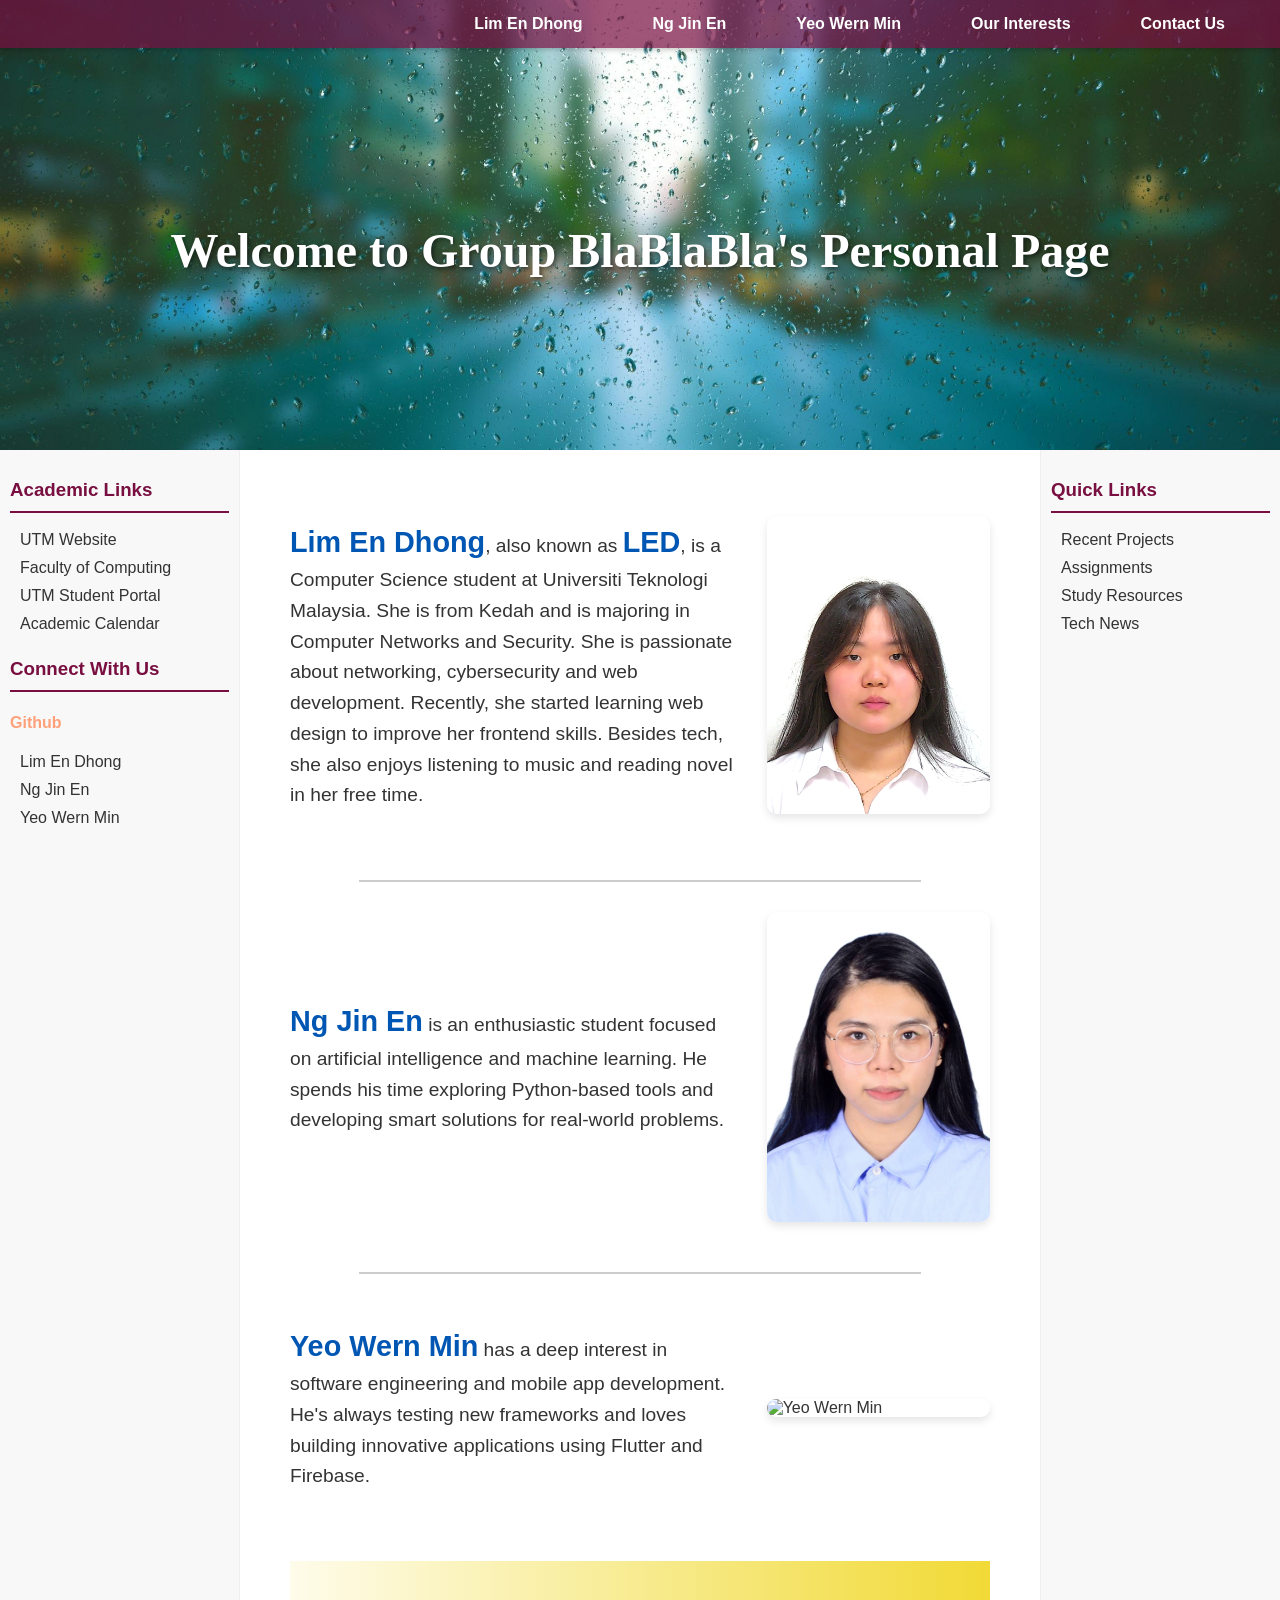
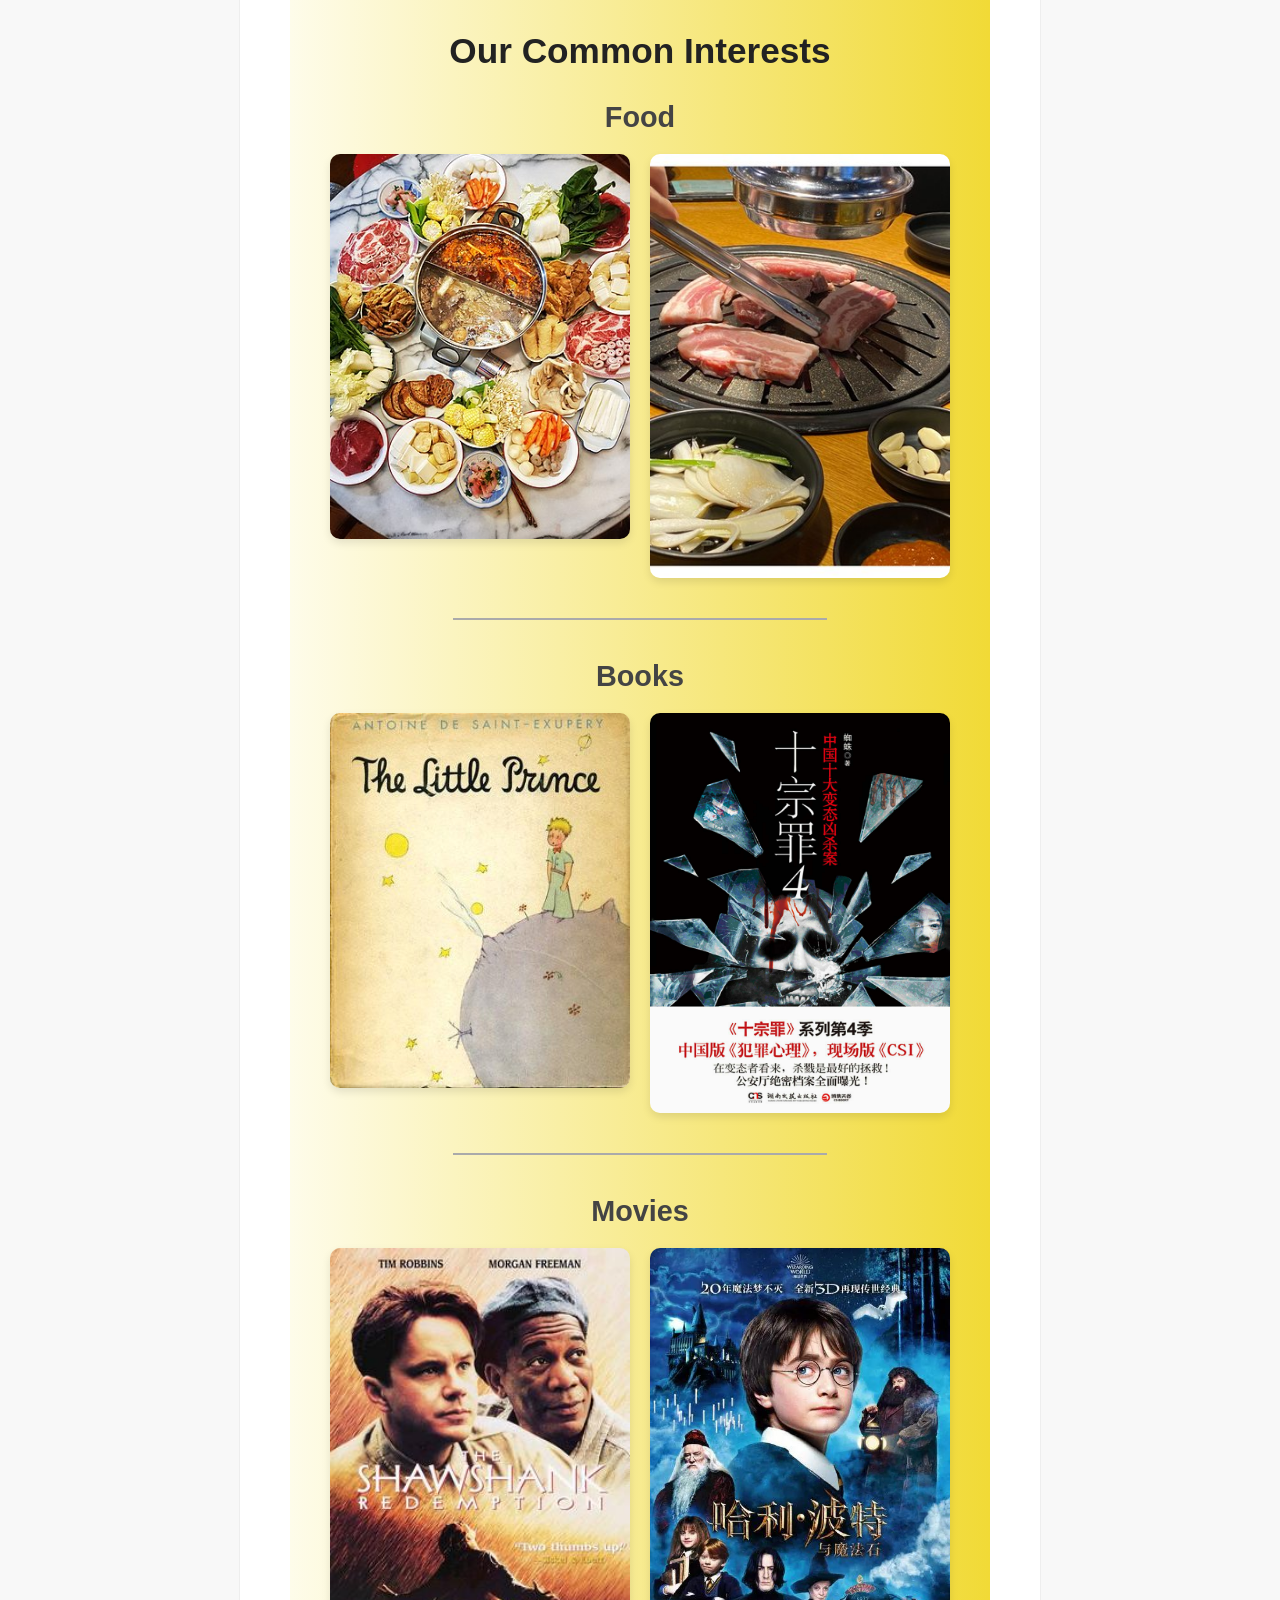
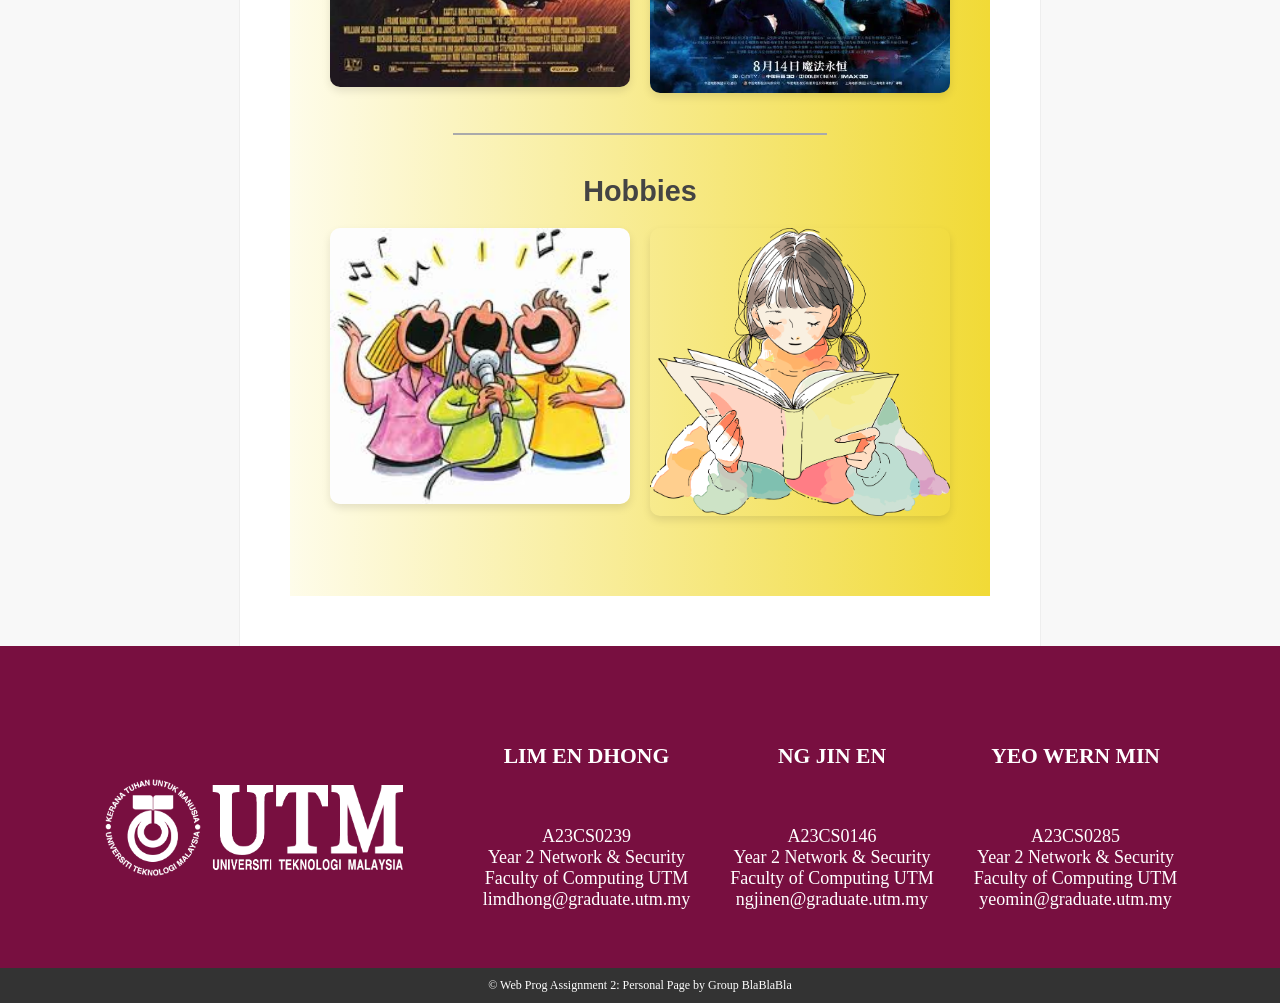
==== index.html @ 79efbe81 "update" ====
<!DOCTYPE html>
<html lang="en">
<head>
  <meta charset="UTF-8">
  <meta name="viewport" content="width=device-width, initial-scale=1.0">
  <title>Personal Page</title>
  <style>
    /* General styling for the whole page */
    body { 
      margin: 0; 
      font-family: Arial, sans-serif; 
      color: #333; 
    }

    /* CSS Grid layout for the main page structure */
    .grid-container {
      display: grid;
      grid-template-areas:
        "header header header"
        "left-menu content right-menu"
        "footer footer footer";
      grid-template-columns: 0.6fr 2fr 0.6fr;
      grid-template-rows: auto 1fr auto;
      min-height: 100vh;
    }

    .header { 
      grid-area: header;
      position: relative;
      background: url('images/Background.jpeg') center/cover no-repeat; 
      height: 400px;
      padding-top: 50px; /* Add padding to account for the navigation bar */
    }
    
    .header-content {
      display: flex;
      height: 100%;
      align-items: center;
      justify-content: center;
      text-align: center;
    }
    
    .header h1 {
      color: white;
      font-family: 'Times New Roman', Times, serif; 
      font-size: 3em;
      text-shadow: 2px 2px 4px rgba(0,0,0,0.5);
      z-index: 1;
    }
    
    /* Top navigation bar styling */
    .top-nav {
      position: absolute;
      top: 0;
      left: 0;
      right: 0;
      background-color: rgba(120, 15, 64, 0.7); /* Transparent background */
      padding: 15px 0;
      z-index: 10;
      box-shadow: 0 2px 5px rgba(0,0,0,0.2);
    }
    
    .top-nav ul {
      display: flex;
      list-style-type: none;
      margin: 0;
      padding: 0 40px; /* Add padding to align with the content */
      justify-content:flex-end; /* Align items to the right */
      gap: 40px;
    }
    
    .top-nav a {
      text-decoration: none;
      color: white;
      font-weight: bold;
      transition: all 0.3s;
      padding: 8px 15px;
      border-radius: 4px;
    }
    
    .top-nav a:hover {
      background-color: rgba(255, 255, 255, 0.2);
      color: white;
      text-decoration: none;
    }

    /* Left menu styling */
    .left-menu {
      grid-area: left-menu;
      background-color: #f8f8f8;
      padding: 10px;
      border-right: 1px solid #eee;
    }
    
    /* Right menu styling */
    .right-menu {
      grid-area: right-menu;
      background-color: #f8f8f8;
      padding: 10px;
      border-left: 1px solid #eee;
    }
    
    .menu-section {
      margin-bottom: 25px;
    }
    
    .menu-section h3 {
      color: #780f40;
      border-bottom: 2px solid #780f40;
      padding-bottom: 10px;
    }
    
    .menu-section ul {
      list-style-type: none;
      padding-left: 10px;
    }
    
    .menu-section li {
      margin-bottom: 10px;
    }
    
    .menu-section a {
      text-decoration: none;
      color: #333;
      transition: color 0.3s;
    }
    
    .menu-section a:hover {
      color: #0056b3;
    }

    /* Main content styling */
    .content {
      padding: 50px;
      grid-area: content;
    }

    .profile-section {
      display: grid;
      grid-template-columns: 2fr 1fr;
      gap: 30px;
      margin-bottom: 50px;
      align-items: center;
    }
    
    .profile-image {
      width: 100%;
      max-width: 250px;
      height: auto;
      border-radius: 10px;
      box-shadow: 0 4px 8px rgba(0,0,0,0.1);
      justify-self: end;
    }
    
    .profile-text {
      text-align: left; /* Align text to the left */
      font-size: 1.2em;
      line-height: 1.6;
    }
    
    .profile-text strong {
      color: #0056b3;
      font-size: 1.5em;
    }

    /* Shared interests section styling */
    .interests-section {
      background: linear-gradient(to right, #fefcea, #f1da36);
      padding: 40px;
      margin-top: 30px;
    }
    
    .interests-section h2 {
      text-align: center;
      font-size: 2.2em;
      color: #222;
      margin-bottom: 30px;
    }
    
    .interest-category {
      margin-bottom: 40px;
    }
    
    .interest-category h3 {
      text-align: center;
      font-size: 1.8em;
      color: #444;
      margin-bottom: 20px;
    }
    
    .interest-images {
      display: grid;
      grid-template-columns: repeat(auto-fit, minmax(250px, 1fr));
      gap: 20px;
      justify-items: center;
    }
    
    .interest-images img {
      width: 100%;
      max-width: 300px;
      height: auto;
      border-radius: 10px;
      box-shadow: 0 4px 8px rgba(0,0,0,0.1);
      transition: transform 0.3s;
    }
    
    .interest-images img:hover {
      transform: scale(1.05);
    }
    
    .divider {
      width: 60%;
      margin: 40px auto;
      border: 1px solid #aaa;
    }

    /* Footer styling */
    .footer {
      grid-area: footer;
      display: flex; 
      flex-direction: column;
      background-color: #780f40; 
      color: white; 
      padding: 80px 50px 0px;
      align-items: center;
      font-family: 'Times New Roman', Times, serif;
      font-size: 18px;
      width: 100%;
      box-sizing: border-box;
    }
    
    .footer-content {
      display: flex;
      justify-content: center;
      align-items: center;
      gap: 40px;
      flex-wrap: wrap;
      margin-bottom: 40px;
    }
    
    .university-logo {
      max-width: 300px;
      height: auto;
      margin-right: 40px;
    }
    
    .contact {
      text-align: center;
    }
    
    .contact strong {
      font-size: 1.2em;
      margin-bottom: 15px;
      display: block;
    }
    
    .bottom-footer {
      background-color: #333;
      color: white;
      padding: 10px 50px;
      font-size: 12px;
      text-align: center;
      width: 100%;
    }

    /* Responsive design adjustments */
    @media (max-width: 992px) {
      .grid-container {
        grid-template-areas:
          "header"
          "left-menu"
          "content"
          "right-menu"
          "footer";
        grid-template-columns: 1fr;
      }
      
      .profile-section {
        grid-template-columns: 1fr;
        text-align: center;
      }
      
      .profile-image {
        margin: 0 auto;
      }
      
      .top-nav {
        position: static;
        width: 100%;
        padding: 10px 0;
      }
      
      .top-nav ul {
        flex-wrap: wrap;
        justify-content: center;
        gap: 10px;
      }
      
      .top-nav a {
        padding: 5px 10px;
        font-size: 14px;
      }

      .footer {
        flex-direction: column;
        padding: 50px 20px;
      }

      .university-logo {
        margin-right: 0;
        margin-bottom: 20px;
      }
    }
  </style>
</head>
<body>
  <!-- Main grid container for the entire page layout -->
  <div class="grid-container">
    <!-- Header Section with Top Navigation -->
    <header class="header">
      <!-- Top navigation bar with transparent background -->
      <nav class="top-nav">
        <ul>
          <li><a href="#profile-led">Lim En Dhong</a></li>
          <li><a href="#profile-je">Ng Jin En</a></li>
          <li><a href="#profile-wm">Yeo Wern Min</a></li>
          <li><a href="#interests">Our Interests</a></li>
          <li><a href="#contact">Contact Us</a></li>
        </ul>
      </nav>
      
      <div class="header-content">
        <h1>Welcome to Group BlaBlaBla's Personal Page</h1>
      </div>
    </header>
    
    <!-- Left Menu Sidebar -->
    <aside class="left-menu">
      <div class="menu-section">
        <h3>Academic Links</h3>
        <ul>
          <li><a href="https://www.utm.my">UTM Website</a></li>
          <li><a href="https://comp.utm.my/">Faculty of Computing</a></li>
          <li><a href="https://studentportal.utm.my/login">UTM Student Portal</a></li>
          <li><a href="https://amd.utm.my/academic-calendar/">Academic Calendar</a></li>
        </ul>
      </div>
      
      <div class="menu-section">
        <h3>Connect With Us</h3>
        <h4 style="color: lightsalmon;"> Github</h5>
        <ul>
          <li><a href="https://github.com/Endhong0929">Lim En Dhong</a></li>
          <li><a href="https://github.com/cherylng121">Ng Jin En</a></li>
          <li><a href="https://github.com/WernMinYeo">Yeo Wern Min</a></li>
        </ul>
      </div>
    </aside>
    
    <!-- Main Content Area -->
    <main class="content">
      <!-- First Profile Section -->
      <section id="profile-led" class="profile-section">
        <div class="profile-text">
          <p><strong>Lim En Dhong</strong>, also known as <strong>LED</strong>, is a Computer Science student at Universiti Teknologi Malaysia. She is from Kedah and is majoring in Computer Networks and Security. She is passionate about networking, cybersecurity and web development. Recently, she started learning web design to improve her frontend skills. Besides tech, she also enjoys listening to music and reading novel in her free time.</p>
        </div>
        <img src="images/EnDhong.jpg" alt="Lim En Dhong" class="profile-image">
      </section>
      
      <hr style="width: 80%; margin: 30px auto; border: 1px solid #ccc;">
      
      <!-- Second Profile Section -->
      <section id="profile-je" class="profile-section">
        <div class="profile-text">
          <p><strong>Ng Jin En</strong> is an enthusiastic student focused on artificial intelligence and machine learning. He spends his time exploring Python-based tools and developing smart solutions for real-world problems.</p>
        </div>
        <img src="images/JinEn.jpg" alt="Ng Jin En" class="profile-image">
      </section>
      
      <hr style="width: 80%; margin: 30px auto; border: 1px solid #ccc;">
      
      <!-- Third Profile Section -->
      <section id="profile-wm" class="profile-section">
        <div class="profile-text">
          <p><strong>Yeo Wern Min</strong> has a deep interest in software engineering and mobile app development. He's always testing new frameworks and loves building innovative applications using Flutter and Firebase.</p>
        </div>
        <img src="images/WernMin.jpg" alt="Yeo Wern Min" class="profile-image">
      </section>
      
      <!-- Shared Interests Section -->
      <section id="interests" class="interests-section">
        <h2>Our Common Interests</h2>
        
        <!-- Food Section -->
        <div class="interest-category">
          <h3>Food</h3>
          <div class="interest-images">
            <img src="images/Food1.jpg" alt="Favorite Food 1">
            <img src="images/Food2.jpg" alt="Favorite Food 2">
          </div>
        </div>
        
        <hr class="divider">
        
        <!-- Book Section -->
        <div class="interest-category">
          <h3>Books</h3>
          <div class="interest-images">
            <img src="images/Book1.jpg" alt="Favorite Book 1">
            <img src="images/Book2.jpg" alt="Favorite Book 2">
          </div>
        </div>
        
        <hr class="divider">
        
        <!-- Movie Section -->
        <div class="interest-category">
          <h3>Movies</h3>
          <div class="interest-images">
            <img src="images/Movie1.jpg" alt="Favorite Movie 1">
            <img src="images/Movie2.jpg" alt="Favorite Movie 2">
          </div>
        </div>
        
        <hr class="divider">
        
        <!-- Hobby Section -->
        <div class="interest-category">
          <h3>Hobbies</h3>
          <div class="interest-images">
            <img src="images/Hobby1.jpg" alt="Favorite Hobby 1">
            <img src="images/Hobby2.png" alt="Favorite Hobby 2">
          </div>
        </div>
      </section>
    </main>
    
    <!-- Right Menu Sidebar -->
    <aside class="right-menu">
      <div class="menu-section">
        <h3>Quick Links</h3>
        <ul>
          <li><a href="#">Recent Projects</a></li>
          <li><a href="#">Assignments</a></li>
          <li><a href="#">Study Resources</a></li>
          <li><a href="#">Tech News</a></li>
        </ul>
      </div>
    </aside>
    
   <!-- Footer Section -->
   <footer id="contact" class="footer">
    <div class="footer-content">
    <img src="images/UniLogo.png" class="university-logo" alt="University Logo">
    <div class="contact">
      <p><strong>LIM EN DHONG</strong><br><br>
      A23CS0239<br>
      Year 2 Network & Security<br>
      Faculty of Computing UTM<br>
      limdhong@graduate.utm.my</p>
    </div>
    <div class="contact">
      <p><strong>NG JIN EN</strong><br><br>
      A23CS0146<br>
      Year 2 Network & Security<br>
      Faculty of Computing UTM<br>
      ngjinen@graduate.utm.my</p>
    </div>
    <div class="contact">
      <p><strong>YEO WERN MIN</strong><br><br>
      A23CS0285<br>
      Year 2 Network & Security<br>
      Faculty of Computing UTM<br>
      yeomin@graduate.utm.my</p>
    </div>
  </div>  
  <!-- Bottom Footer -->
  <div class="bottom-footer">
    <div>&copy; Web Prog Assignment 2: Personal Page by Group BlaBlaBla</div>
  </div>
</footer>
</body>
</html>
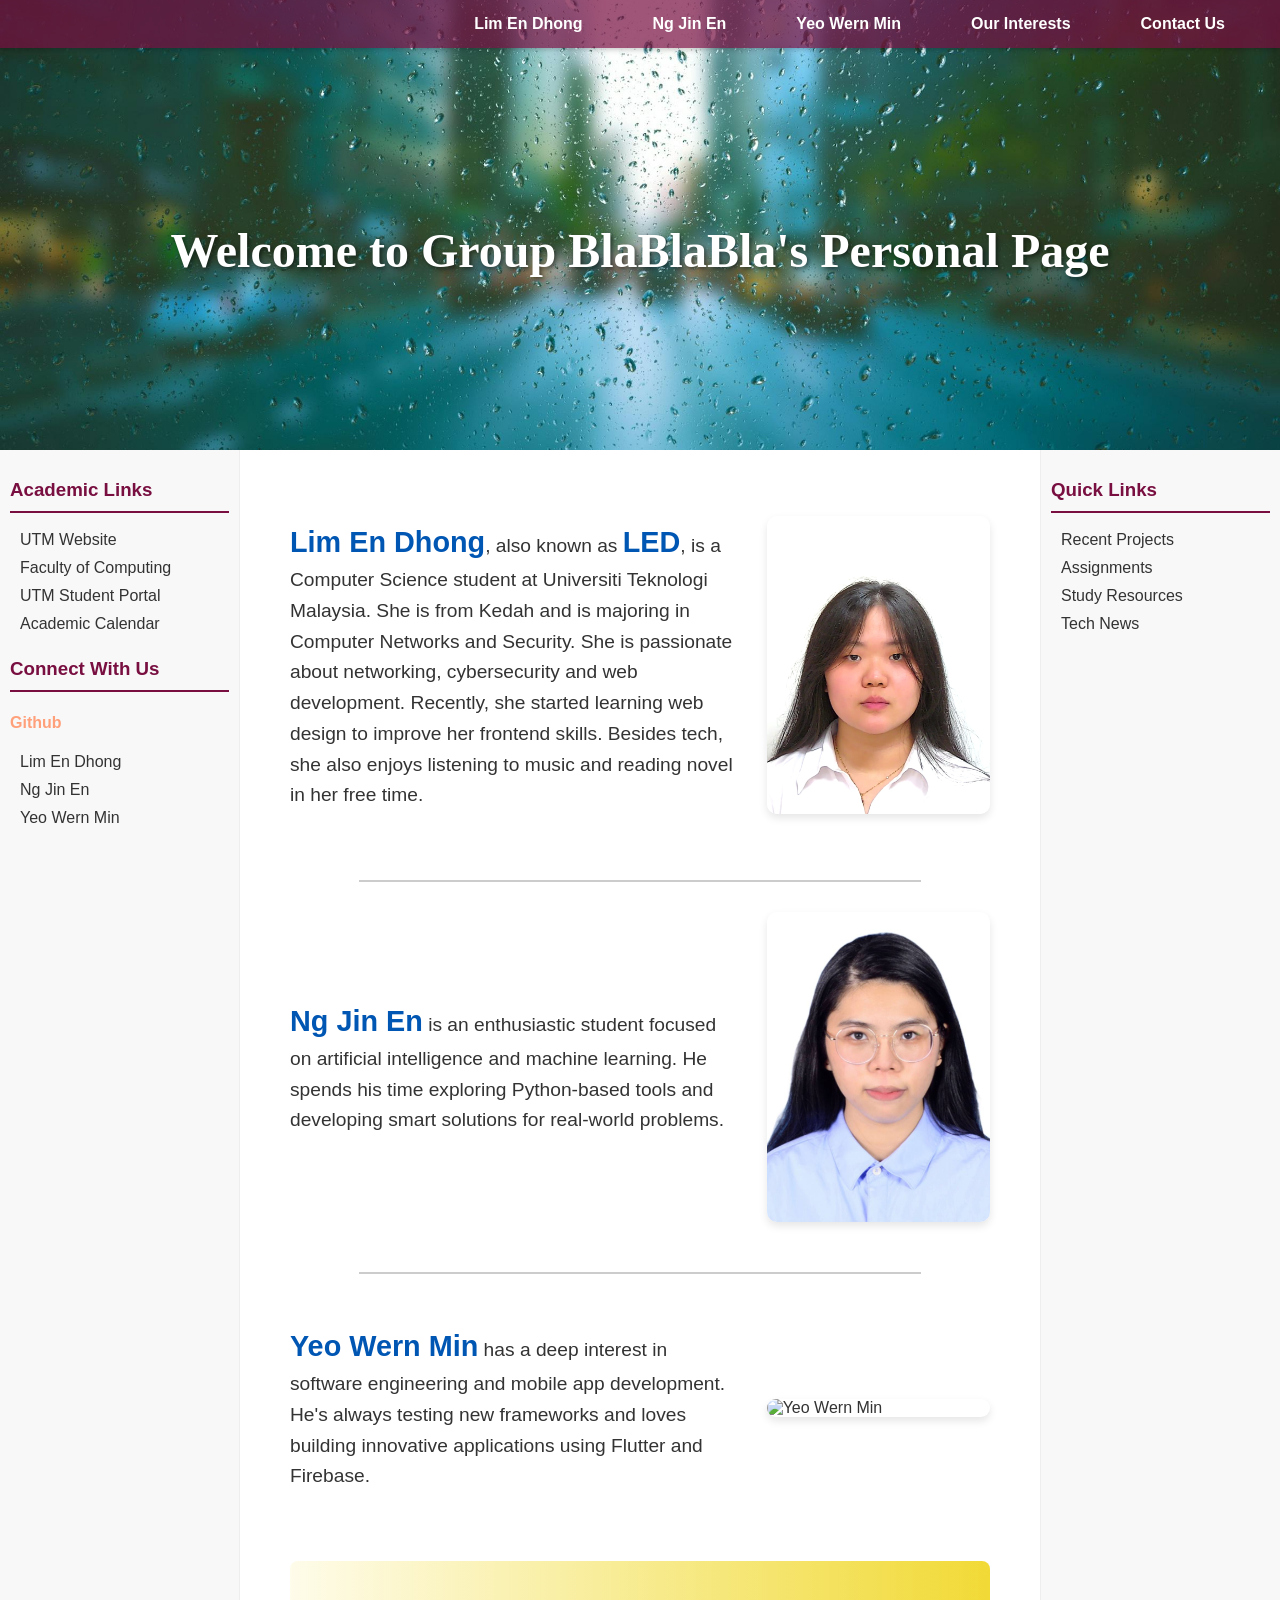
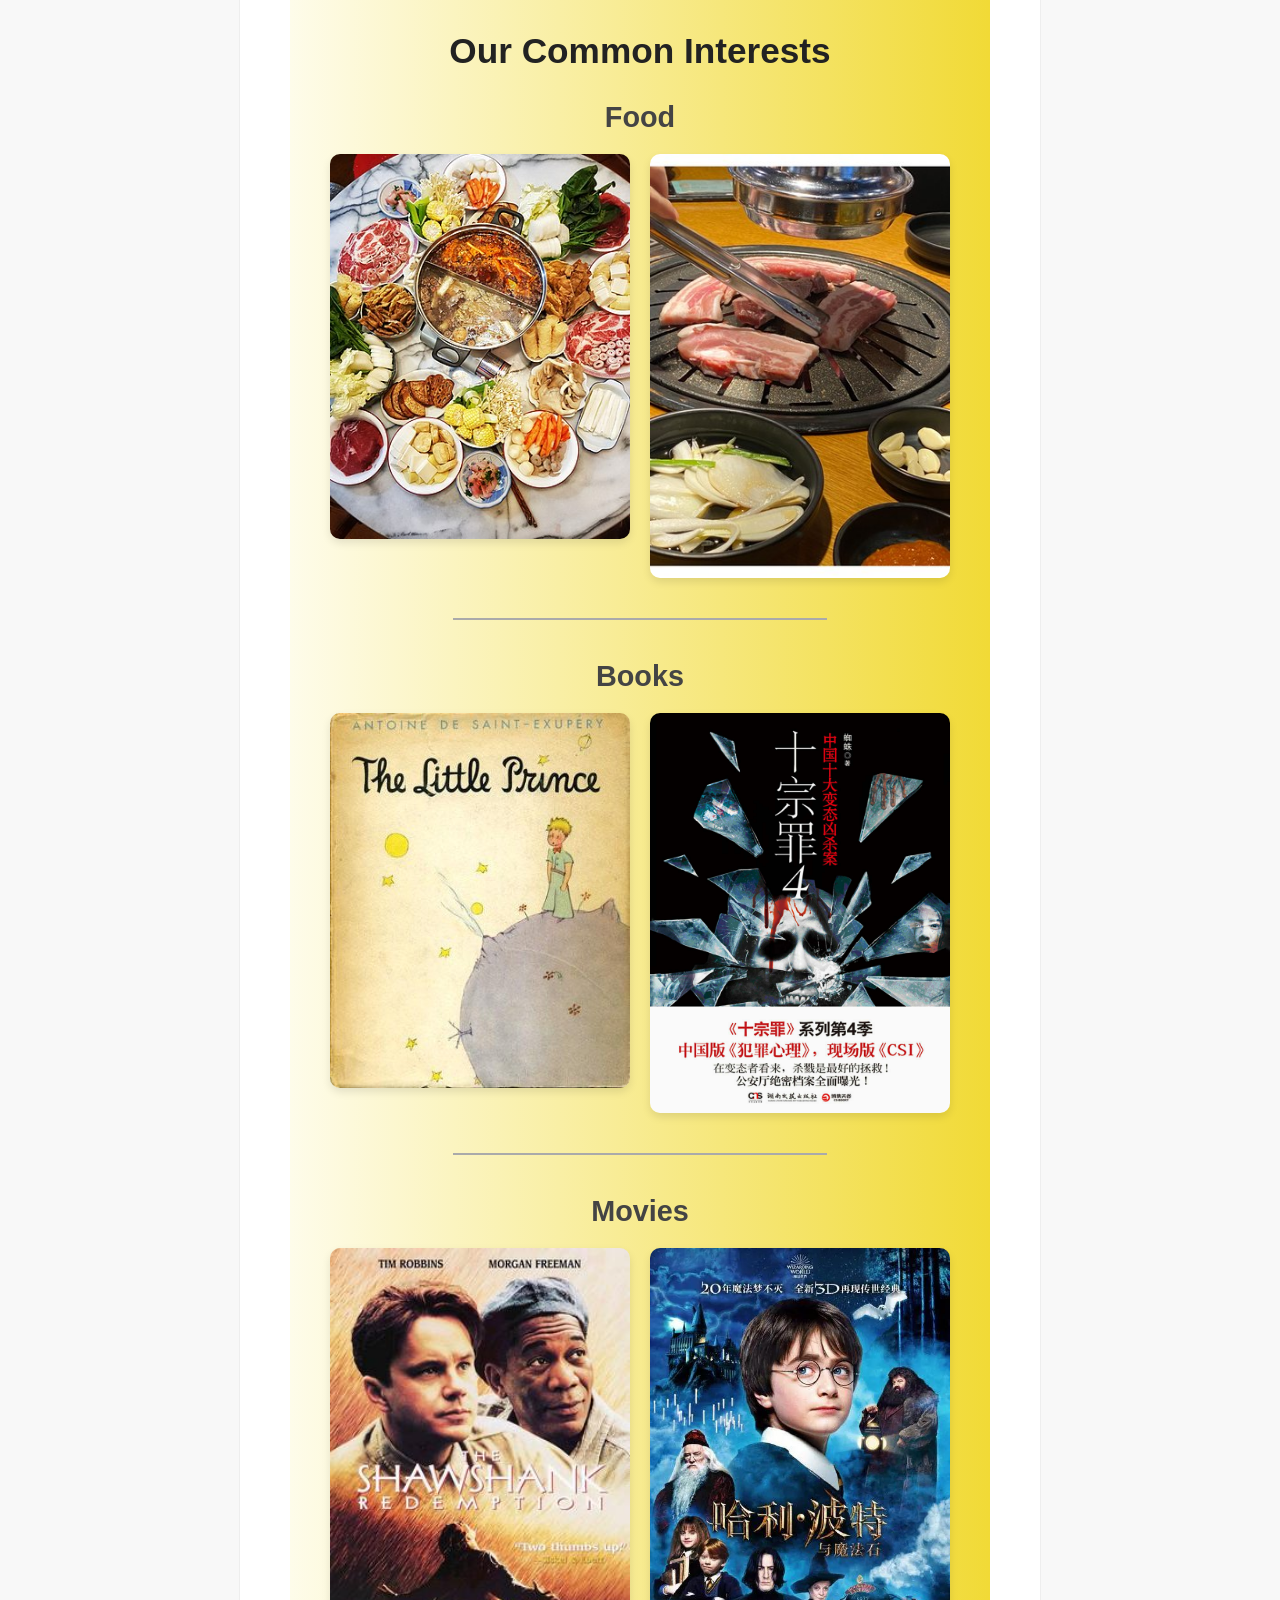
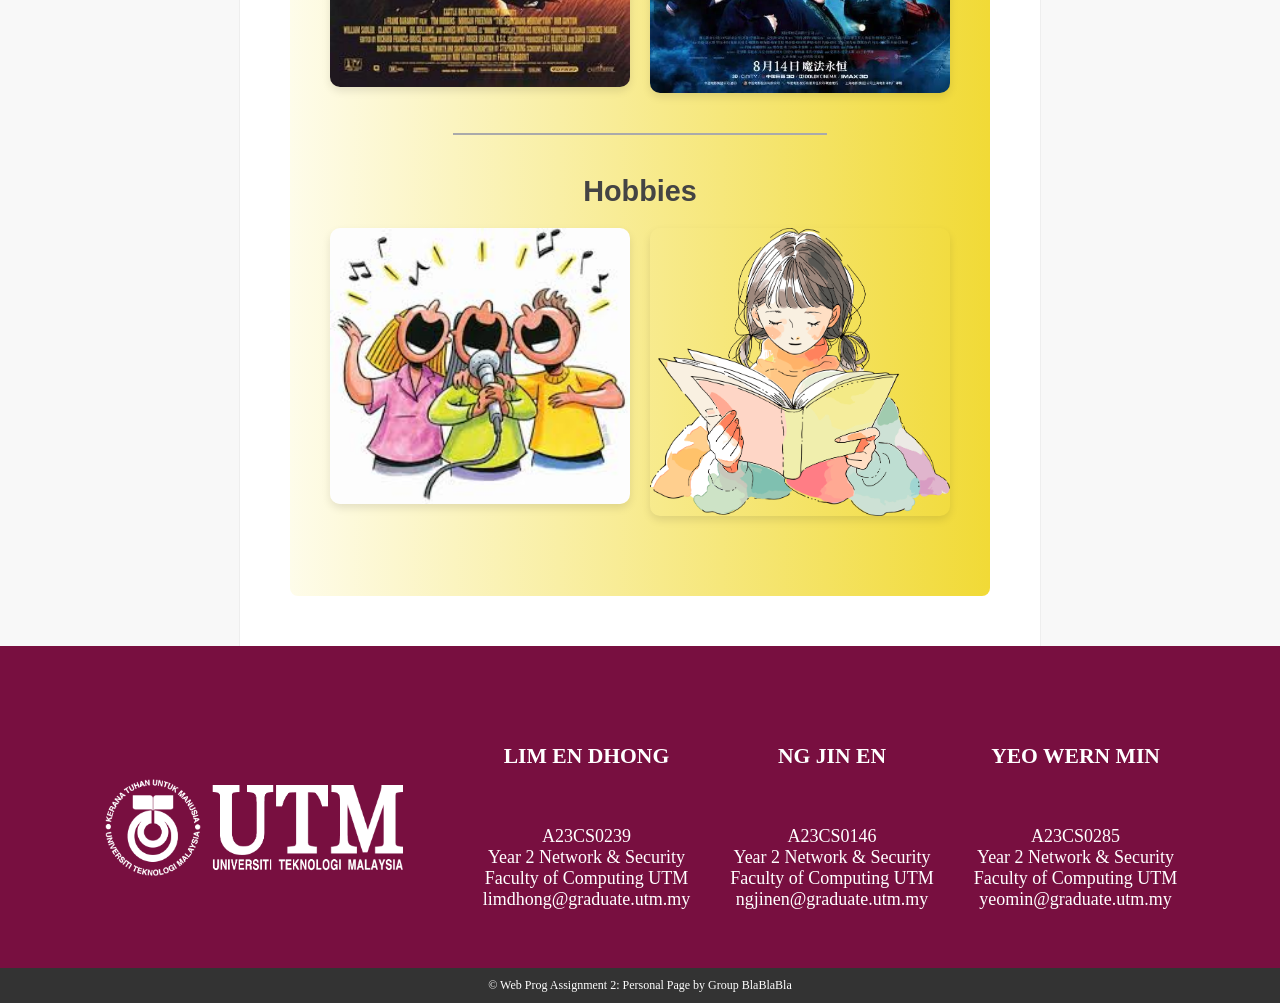
==== commit edf23a30: "update" ====
--- a/index.html
+++ b/index.html
@@ -5,14 +5,16 @@
   <meta name="viewport" content="width=device-width, initial-scale=1.0">
   <title>Personal Page</title>
   <style>
-    /* General styling for the whole page */
+    /* ========== GENERAL STYLING ========== */
+    /* Base styling for the entire document */
     body { 
       margin: 0; 
       font-family: Arial, sans-serif; 
       color: #333; 
     }
 
-    /* CSS Grid layout for the main page structure */
+    /* ========== GRID LAYOUT STRUCTURE ========== */
+    /* CSS Grid layout for the main page structure with 5 distinct areas */
     .grid-container {
       display: grid;
       grid-template-areas:
@@ -24,6 +26,8 @@
       min-height: 100vh;
     }
 
+    /* ========== HEADER STYLING ========== */
+    /* Main header area with background image */
     .header { 
       grid-area: header;
       position: relative;
@@ -32,6 +36,7 @@
       padding-top: 50px; /* Add padding to account for the navigation bar */
     }
     
+    /* Container for centering header content */
     .header-content {
       display: flex;
       height: 100%;
@@ -40,6 +45,7 @@
       text-align: center;
     }
     
+    /* Header title styling */
     .header h1 {
       color: white;
       font-family: 'Times New Roman', Times, serif; 
@@ -48,27 +54,30 @@
       z-index: 1;
     }
     
-    /* Top navigation bar styling */
+    /* ========== NAVIGATION BAR STYLING ========== */
+    /* Top navigation bar with semi-transparent background */
     .top-nav {
       position: absolute;
       top: 0;
       left: 0;
       right: 0;
-      background-color: rgba(120, 15, 64, 0.7); /* Transparent background */
+      background-color: rgba(120, 15, 64, 0.7); /* Maroon with transparency */
       padding: 15px 0;
       z-index: 10;
       box-shadow: 0 2px 5px rgba(0,0,0,0.2);
     }
     
+    /* Navigation menu container */
     .top-nav ul {
       display: flex;
       list-style-type: none;
       margin: 0;
-      padding: 0 40px; /* Add padding to align with the content */
-      justify-content:flex-end; /* Align items to the right */
+      padding: 0 40px;
+      justify-content: flex-end; /* Align items to the right */
       gap: 40px;
     }
     
+    /* Navigation link styling */
     .top-nav a {
       text-decoration: none;
       color: white;
@@ -78,13 +87,15 @@
       border-radius: 4px;
     }
     
+    /* Hover effect for navigation links */
     .top-nav a:hover {
       background-color: rgba(255, 255, 255, 0.2);
       color: white;
       text-decoration: none;
     }
 
-    /* Left menu styling */
+    /* ========== LEFT MENU STYLING ========== */
+    /* Left sidebar area */
     .left-menu {
       grid-area: left-menu;
       background-color: #f8f8f8;
@@ -92,7 +103,8 @@
       border-right: 1px solid #eee;
     }
     
-    /* Right menu styling */
+    /* ========== RIGHT MENU STYLING ========== */
+    /* Right sidebar area */
     .right-menu {
       grid-area: right-menu;
       background-color: #f8f8f8;
@@ -100,41 +112,50 @@
       border-left: 1px solid #eee;
     }
     
+    /* ========== MENU SECTION STYLING (shared by both menus) ========== */
+    /* Individual sections within menus */
     .menu-section {
       margin-bottom: 25px;
     }
     
+    /* Menu section headings */
     .menu-section h3 {
       color: #780f40;
       border-bottom: 2px solid #780f40;
       padding-bottom: 10px;
     }
     
+    /* Menu lists */
     .menu-section ul {
       list-style-type: none;
       padding-left: 10px;
     }
     
+    /* Menu list items */
     .menu-section li {
       margin-bottom: 10px;
     }
     
+    /* Menu links */
     .menu-section a {
       text-decoration: none;
       color: #333;
       transition: color 0.3s;
     }
     
+    /* Menu link hover effect */
     .menu-section a:hover {
       color: #0056b3;
     }
 
-    /* Main content styling */
+    /* ========== MAIN CONTENT STYLING ========== */
+    /* Main content area */
     .content {
       padding: 50px;
       grid-area: content;
     }
 
+    /* Profile section layout */
     .profile-section {
       display: grid;
       grid-template-columns: 2fr 1fr;
@@ -143,6 +164,7 @@
       align-items: center;
     }
     
+    /* Profile image styling */
     .profile-image {
       width: 100%;
       max-width: 250px;
@@ -152,24 +174,29 @@
       justify-self: end;
     }
     
+    /* Profile text content */
     .profile-text {
-      text-align: left; /* Align text to the left */
+      text-align: left;
       font-size: 1.2em;
       line-height: 1.6;
     }
     
+    /* Emphasized name in profile */
     .profile-text strong {
       color: #0056b3;
       font-size: 1.5em;
     }
 
-    /* Shared interests section styling */
+    /* ========== INTERESTS SECTION STYLING ========== */
+    /* Container for shared interests */
     .interests-section {
       background: linear-gradient(to right, #fefcea, #f1da36);
       padding: 40px;
       margin-top: 30px;
-    }
-    
+      border-radius: 8px;
+    }
+    
+    /* Interests section heading */
     .interests-section h2 {
       text-align: center;
       font-size: 2.2em;
@@ -177,10 +204,12 @@
       margin-bottom: 30px;
     }
     
+    /* Individual interest category */
     .interest-category {
       margin-bottom: 40px;
     }
     
+    /* Interest category heading */
     .interest-category h3 {
       text-align: center;
       font-size: 1.8em;
@@ -188,6 +217,7 @@
       margin-bottom: 20px;
     }
     
+    /* Grid for interest images */
     .interest-images {
       display: grid;
       grid-template-columns: repeat(auto-fit, minmax(250px, 1fr));
@@ -195,6 +225,7 @@
       justify-items: center;
     }
     
+    /* Interest image styling */
     .interest-images img {
       width: 100%;
       max-width: 300px;
@@ -204,22 +235,25 @@
       transition: transform 0.3s;
     }
     
+    /* Interest image hover effect */
     .interest-images img:hover {
       transform: scale(1.05);
     }
     
+    /* Divider between interest categories */
     .divider {
       width: 60%;
       margin: 40px auto;
       border: 1px solid #aaa;
     }
 
-    /* Footer styling */
+    /* ========== FOOTER STYLING ========== */
+    /* Main footer area */
     .footer {
       grid-area: footer;
       display: flex; 
       flex-direction: column;
-      background-color: #780f40; 
+      background-color: #780f40; /* Maroon color matching the nav */
       color: white; 
       padding: 80px 50px 0px;
       align-items: center;
@@ -229,6 +263,7 @@
       box-sizing: border-box;
     }
     
+    /* Footer content container */
     .footer-content {
       display: flex;
       justify-content: center;
@@ -238,22 +273,26 @@
       margin-bottom: 40px;
     }
     
+    /* University logo in footer */
     .university-logo {
       max-width: 300px;
       height: auto;
       margin-right: 40px;
     }
     
+    /* Contact information styling */
     .contact {
       text-align: center;
     }
     
+    /* Contact name emphasis */
     .contact strong {
       font-size: 1.2em;
       margin-bottom: 15px;
       display: block;
     }
     
+    /* Bottom copyright footer */
     .bottom-footer {
       background-color: #333;
       color: white;
@@ -263,8 +302,10 @@
       width: 100%;
     }
 
-    /* Responsive design adjustments */
+    /* ========== RESPONSIVE DESIGN ========== */
+    /* Media query for smaller screens */
     @media (max-width: 992px) {
+      /* Adjust grid layout for mobile */
       .grid-container {
         grid-template-areas:
           "header"
@@ -275,37 +316,44 @@
         grid-template-columns: 1fr;
       }
       
+      /* Center profile sections on mobile */
       .profile-section {
         grid-template-columns: 1fr;
         text-align: center;
       }
       
+      /* Center profile images on mobile */
       .profile-image {
         margin: 0 auto;
       }
       
+      /* Adjust navigation for mobile */
       .top-nav {
         position: static;
         width: 100%;
         padding: 10px 0;
       }
       
+      /* Center and wrap navigation on mobile */
       .top-nav ul {
         flex-wrap: wrap;
         justify-content: center;
         gap: 10px;
       }
       
+      /* Smaller navigation links on mobile */
       .top-nav a {
         padding: 5px 10px;
         font-size: 14px;
       }
 
+      /* Adjust footer for mobile */
       .footer {
         flex-direction: column;
         padding: 50px 20px;
       }
 
+      /* Center university logo on mobile */
       .university-logo {
         margin-right: 0;
         margin-bottom: 20px;
@@ -329,13 +377,15 @@
         </ul>
       </nav>
       
+      <!-- Header title and welcome message -->
       <div class="header-content">
         <h1>Welcome to Group BlaBlaBla's Personal Page</h1>
       </div>
     </header>
     
-    <!-- Left Menu Sidebar -->
+    <!-- Left Menu Sidebar with academic and social links -->
     <aside class="left-menu">
+      <!-- Academic resources section -->
       <div class="menu-section">
         <h3>Academic Links</h3>
         <ul>
@@ -346,9 +396,10 @@
         </ul>
       </div>
       
+      <!-- Social connection section -->
       <div class="menu-section">
         <h3>Connect With Us</h3>
-        <h4 style="color: lightsalmon;"> Github</h5>
+        <h4 style="color: lightsalmon;">Github</h4>
         <ul>
           <li><a href="https://github.com/Endhong0929">Lim En Dhong</a></li>
           <li><a href="https://github.com/cherylng121">Ng Jin En</a></li>
@@ -357,9 +408,9 @@
       </div>
     </aside>
     
-    <!-- Main Content Area -->
+    <!-- Main Content Area with profiles and interests -->
     <main class="content">
-      <!-- First Profile Section -->
+      <!-- First Profile Section - Lim En Dhong -->
       <section id="profile-led" class="profile-section">
         <div class="profile-text">
           <p><strong>Lim En Dhong</strong>, also known as <strong>LED</strong>, is a Computer Science student at Universiti Teknologi Malaysia. She is from Kedah and is majoring in Computer Networks and Security. She is passionate about networking, cybersecurity and web development. Recently, she started learning web design to improve her frontend skills. Besides tech, she also enjoys listening to music and reading novel in her free time.</p>
@@ -367,9 +418,10 @@
         <img src="images/EnDhong.jpg" alt="Lim En Dhong" class="profile-image">
       </section>
       
+      <!-- Divider between profiles -->
       <hr style="width: 80%; margin: 30px auto; border: 1px solid #ccc;">
       
-      <!-- Second Profile Section -->
+      <!-- Second Profile Section - Ng Jin En -->
       <section id="profile-je" class="profile-section">
         <div class="profile-text">
           <p><strong>Ng Jin En</strong> is an enthusiastic student focused on artificial intelligence and machine learning. He spends his time exploring Python-based tools and developing smart solutions for real-world problems.</p>
@@ -377,9 +429,10 @@
         <img src="images/JinEn.jpg" alt="Ng Jin En" class="profile-image">
       </section>
       
+      <!-- Divider between profiles -->
       <hr style="width: 80%; margin: 30px auto; border: 1px solid #ccc;">
       
-      <!-- Third Profile Section -->
+      <!-- Third Profile Section - Yeo Wern Min -->
       <section id="profile-wm" class="profile-section">
         <div class="profile-text">
           <p><strong>Yeo Wern Min</strong> has a deep interest in software engineering and mobile app development. He's always testing new frameworks and loves building innovative applications using Flutter and Firebase.</p>
@@ -391,7 +444,7 @@
       <section id="interests" class="interests-section">
         <h2>Our Common Interests</h2>
         
-        <!-- Food Section -->
+        <!-- Food Category -->
         <div class="interest-category">
           <h3>Food</h3>
           <div class="interest-images">
@@ -400,9 +453,10 @@
           </div>
         </div>
         
+        <!-- Divider between interest categories -->
         <hr class="divider">
         
-        <!-- Book Section -->
+        <!-- Books Category -->
         <div class="interest-category">
           <h3>Books</h3>
           <div class="interest-images">
@@ -411,9 +465,10 @@
           </div>
         </div>
         
+        <!-- Divider between interest categories -->
         <hr class="divider">
         
-        <!-- Movie Section -->
+        <!-- Movies Category -->
         <div class="interest-category">
           <h3>Movies</h3>
           <div class="interest-images">
@@ -422,9 +477,10 @@
           </div>
         </div>
         
+        <!-- Divider between interest categories -->
         <hr class="divider">
         
-        <!-- Hobby Section -->
+        <!-- Hobbies Category -->
         <div class="interest-category">
           <h3>Hobbies</h3>
           <div class="interest-images">
@@ -435,7 +491,7 @@
       </section>
     </main>
     
-    <!-- Right Menu Sidebar -->
+    <!-- Right Menu Sidebar with quick links -->
     <aside class="right-menu">
       <div class="menu-section">
         <h3>Quick Links</h3>
@@ -448,36 +504,45 @@
       </div>
     </aside>
     
-   <!-- Footer Section -->
-   <footer id="contact" class="footer">
-    <div class="footer-content">
-    <img src="images/UniLogo.png" class="university-logo" alt="University Logo">
-    <div class="contact">
-      <p><strong>LIM EN DHONG</strong><br><br>
-      A23CS0239<br>
-      Year 2 Network & Security<br>
-      Faculty of Computing UTM<br>
-      limdhong@graduate.utm.my</p>
-    </div>
-    <div class="contact">
-      <p><strong>NG JIN EN</strong><br><br>
-      A23CS0146<br>
-      Year 2 Network & Security<br>
-      Faculty of Computing UTM<br>
-      ngjinen@graduate.utm.my</p>
-    </div>
-    <div class="contact">
-      <p><strong>YEO WERN MIN</strong><br><br>
-      A23CS0285<br>
-      Year 2 Network & Security<br>
-      Faculty of Computing UTM<br>
-      yeomin@graduate.utm.my</p>
-    </div>
-  </div>  
-  <!-- Bottom Footer -->
-  <div class="bottom-footer">
-    <div>&copy; Web Prog Assignment 2: Personal Page by Group BlaBlaBla</div>
+    <!-- Footer Section with contact information -->
+    <footer id="contact" class="footer">
+      <div class="footer-content">
+        <!-- University logo -->
+        <img src="images/UniLogo.png" class="university-logo" alt="University Logo">
+        
+        <!-- Contact info for first team member -->
+        <div class="contact">
+          <p><strong>LIM EN DHONG</strong><br><br>
+          A23CS0239<br>
+          Year 2 Network & Security<br>
+          Faculty of Computing UTM<br>
+          limdhong@graduate.utm.my</p>
+        </div>
+        
+        <!-- Contact info for second team member -->
+        <div class="contact">
+          <p><strong>NG JIN EN</strong><br><br>
+          A23CS0146<br>
+          Year 2 Network & Security<br>
+          Faculty of Computing UTM<br>
+          ngjinen@graduate.utm.my</p>
+        </div>
+        
+        <!-- Contact info for third team member -->
+        <div class="contact">
+          <p><strong>YEO WERN MIN</strong><br><br>
+          A23CS0285<br>
+          Year 2 Network & Security<br>
+          Faculty of Computing UTM<br>
+          yeomin@graduate.utm.my</p>
+        </div>
+      </div>  
+      
+      <!-- Bottom Footer with copyright -->
+      <div class="bottom-footer">
+        <div>&copy; Web Prog Assignment 2: Personal Page by Group BlaBlaBla</div>
+      </div>
+    </footer>
   </div>
-</footer>
 </body>
 </html>
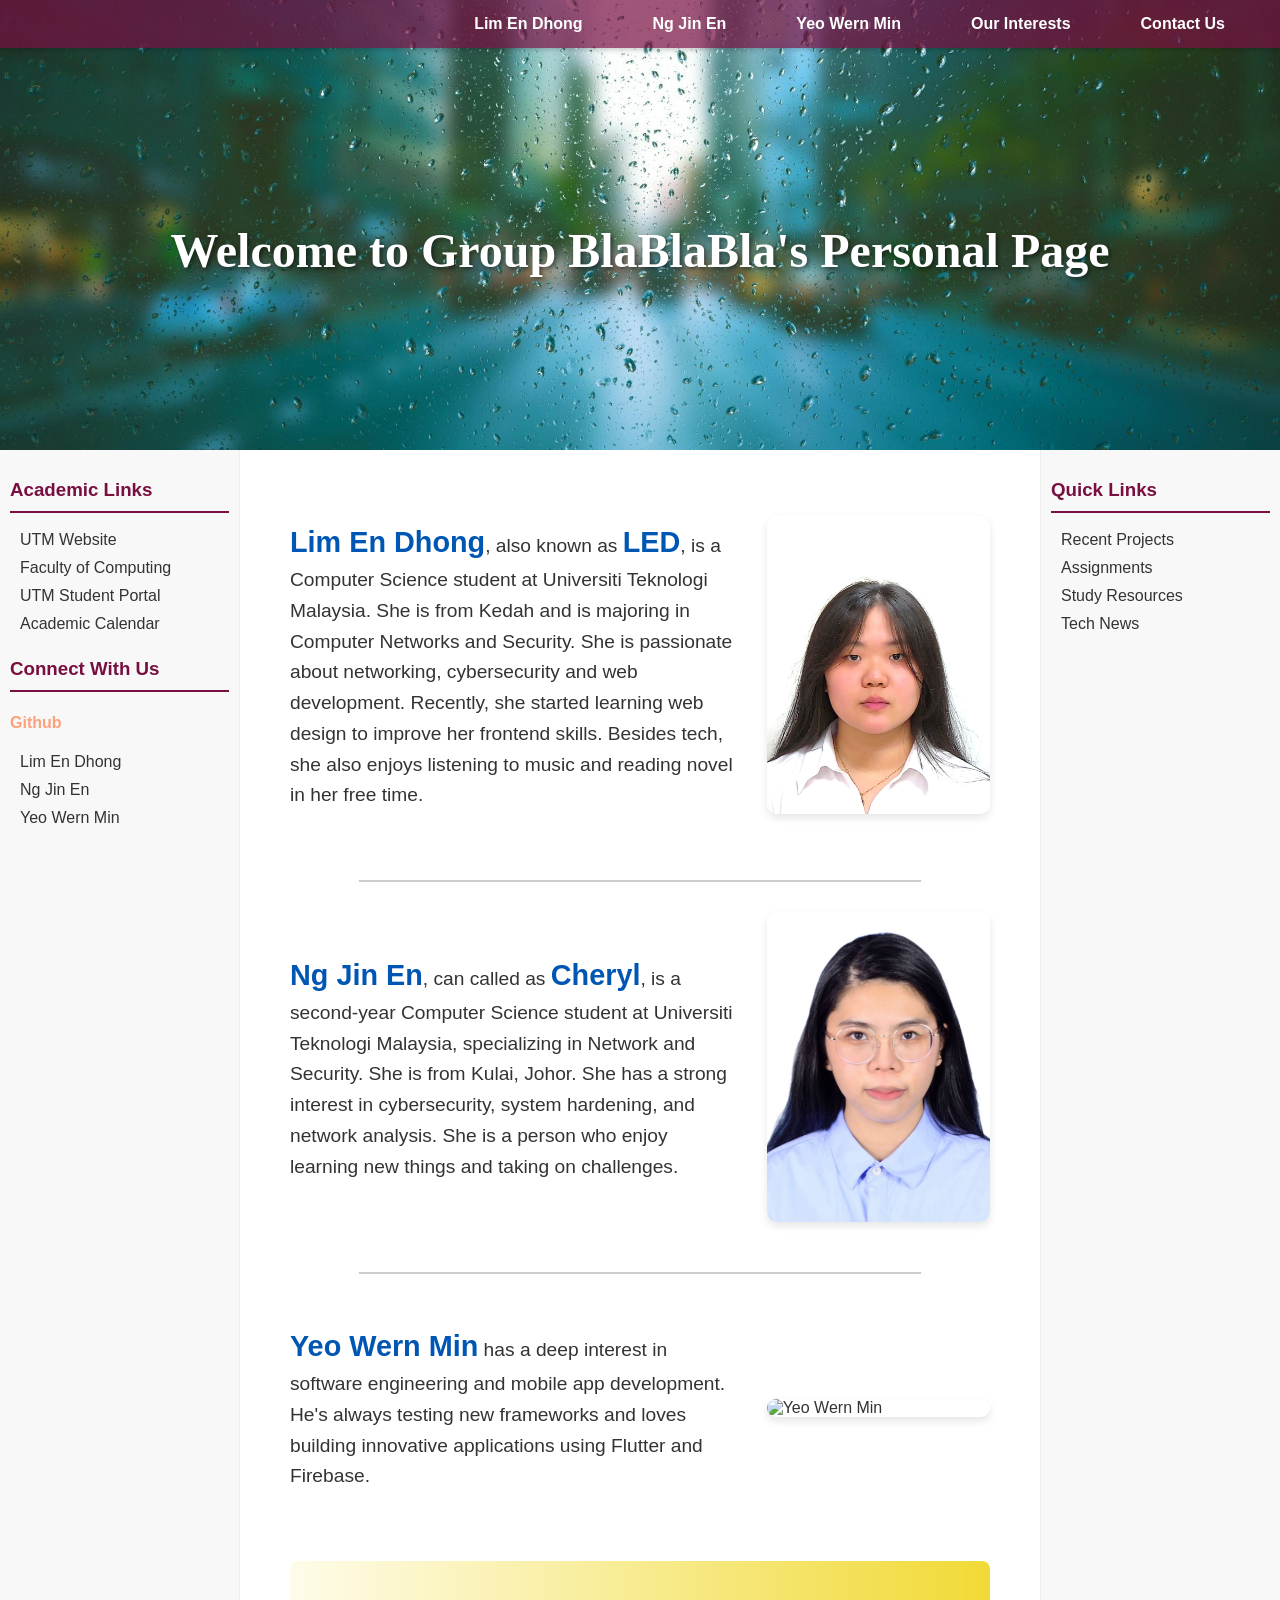
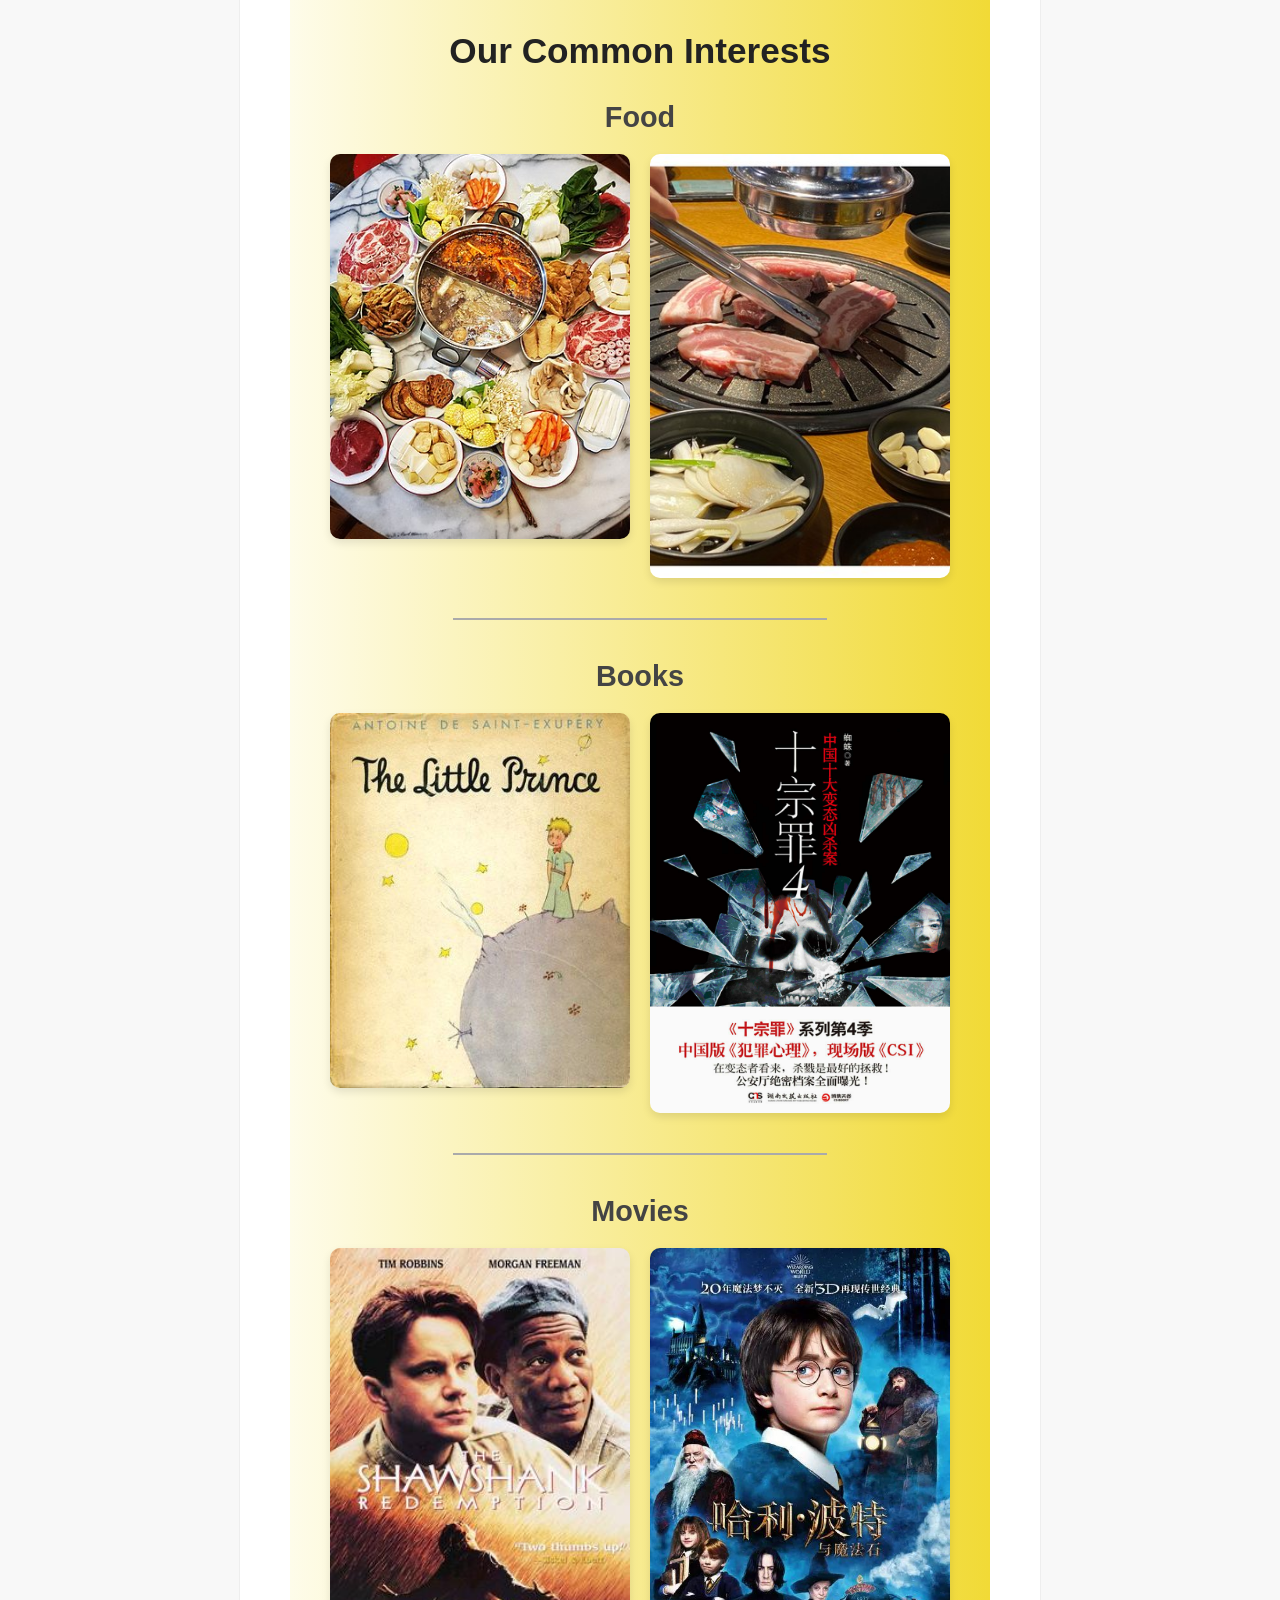
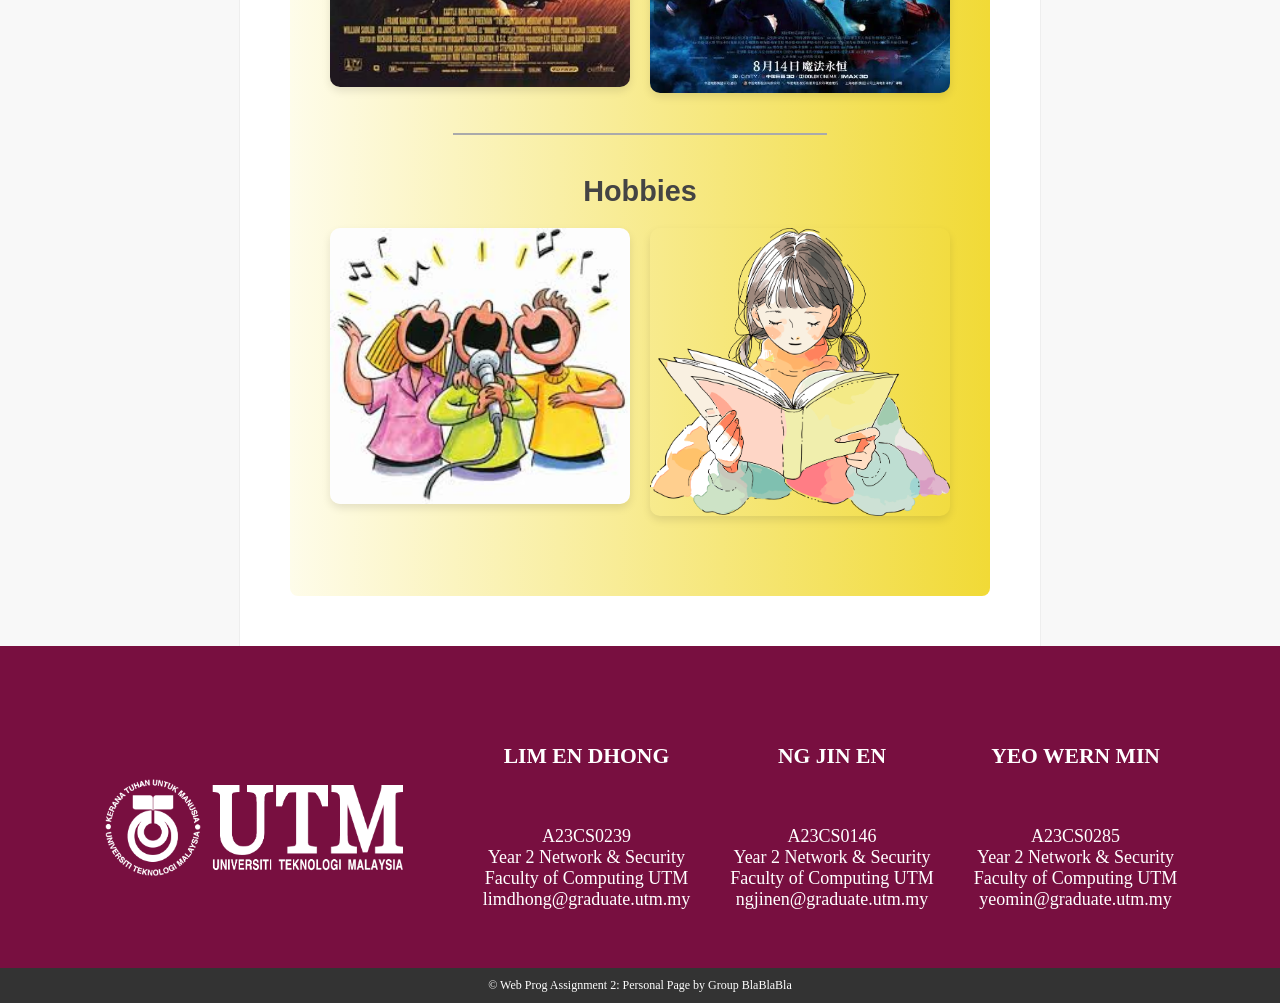
==== commit 034fc716: "update" ====
--- a/index.html
+++ b/index.html
@@ -424,7 +424,7 @@
       <!-- Second Profile Section - Ng Jin En -->
       <section id="profile-je" class="profile-section">
         <div class="profile-text">
-          <p><strong>Ng Jin En</strong> is an enthusiastic student focused on artificial intelligence and machine learning. He spends his time exploring Python-based tools and developing smart solutions for real-world problems.</p>
+          <p><strong>Ng Jin En</strong>, can called as <strong>Cheryl</strong>, is a second-year Computer Science student at Universiti Teknologi Malaysia, specializing in Network and Security. She is from Kulai, Johor. She has a strong interest in cybersecurity, system hardening, and network analysis. She is a person who enjoy learning new things and taking on challenges.</p>
         </div>
         <img src="images/JinEn.jpg" alt="Ng Jin En" class="profile-image">
       </section>
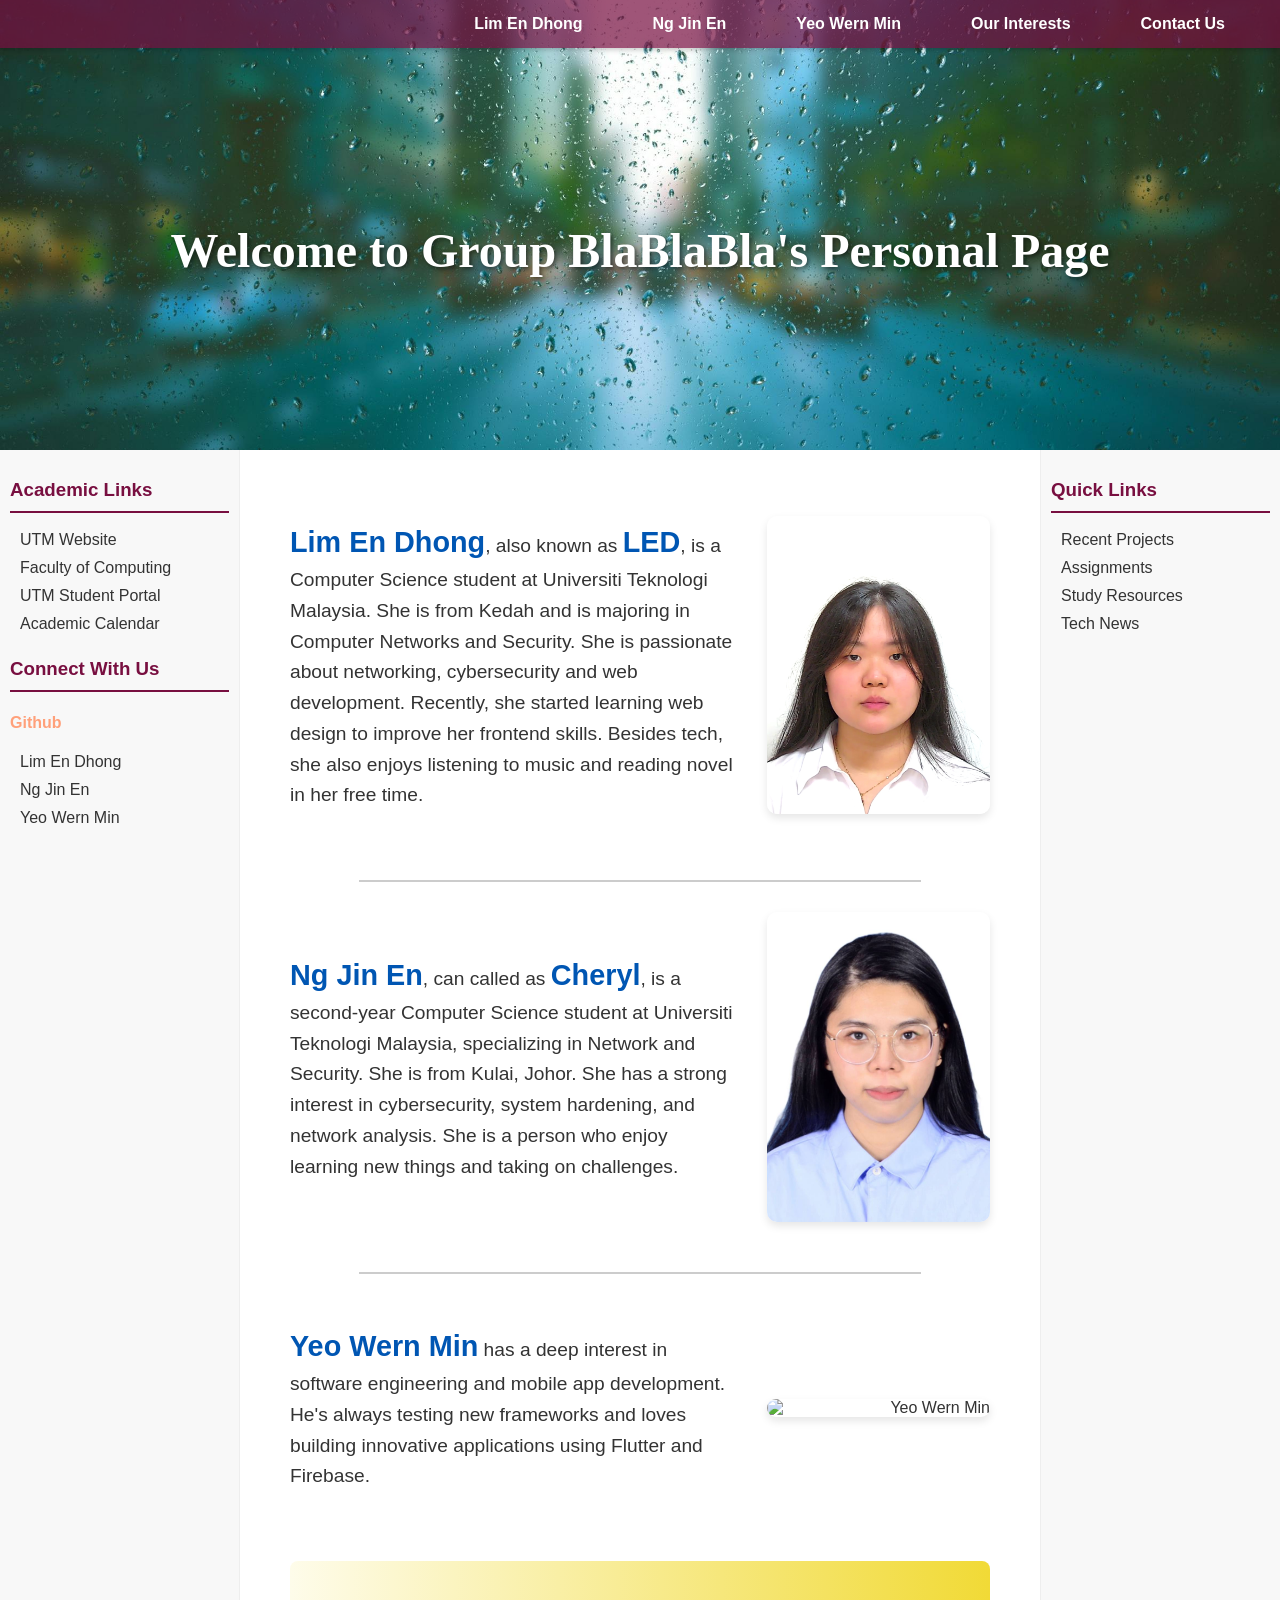
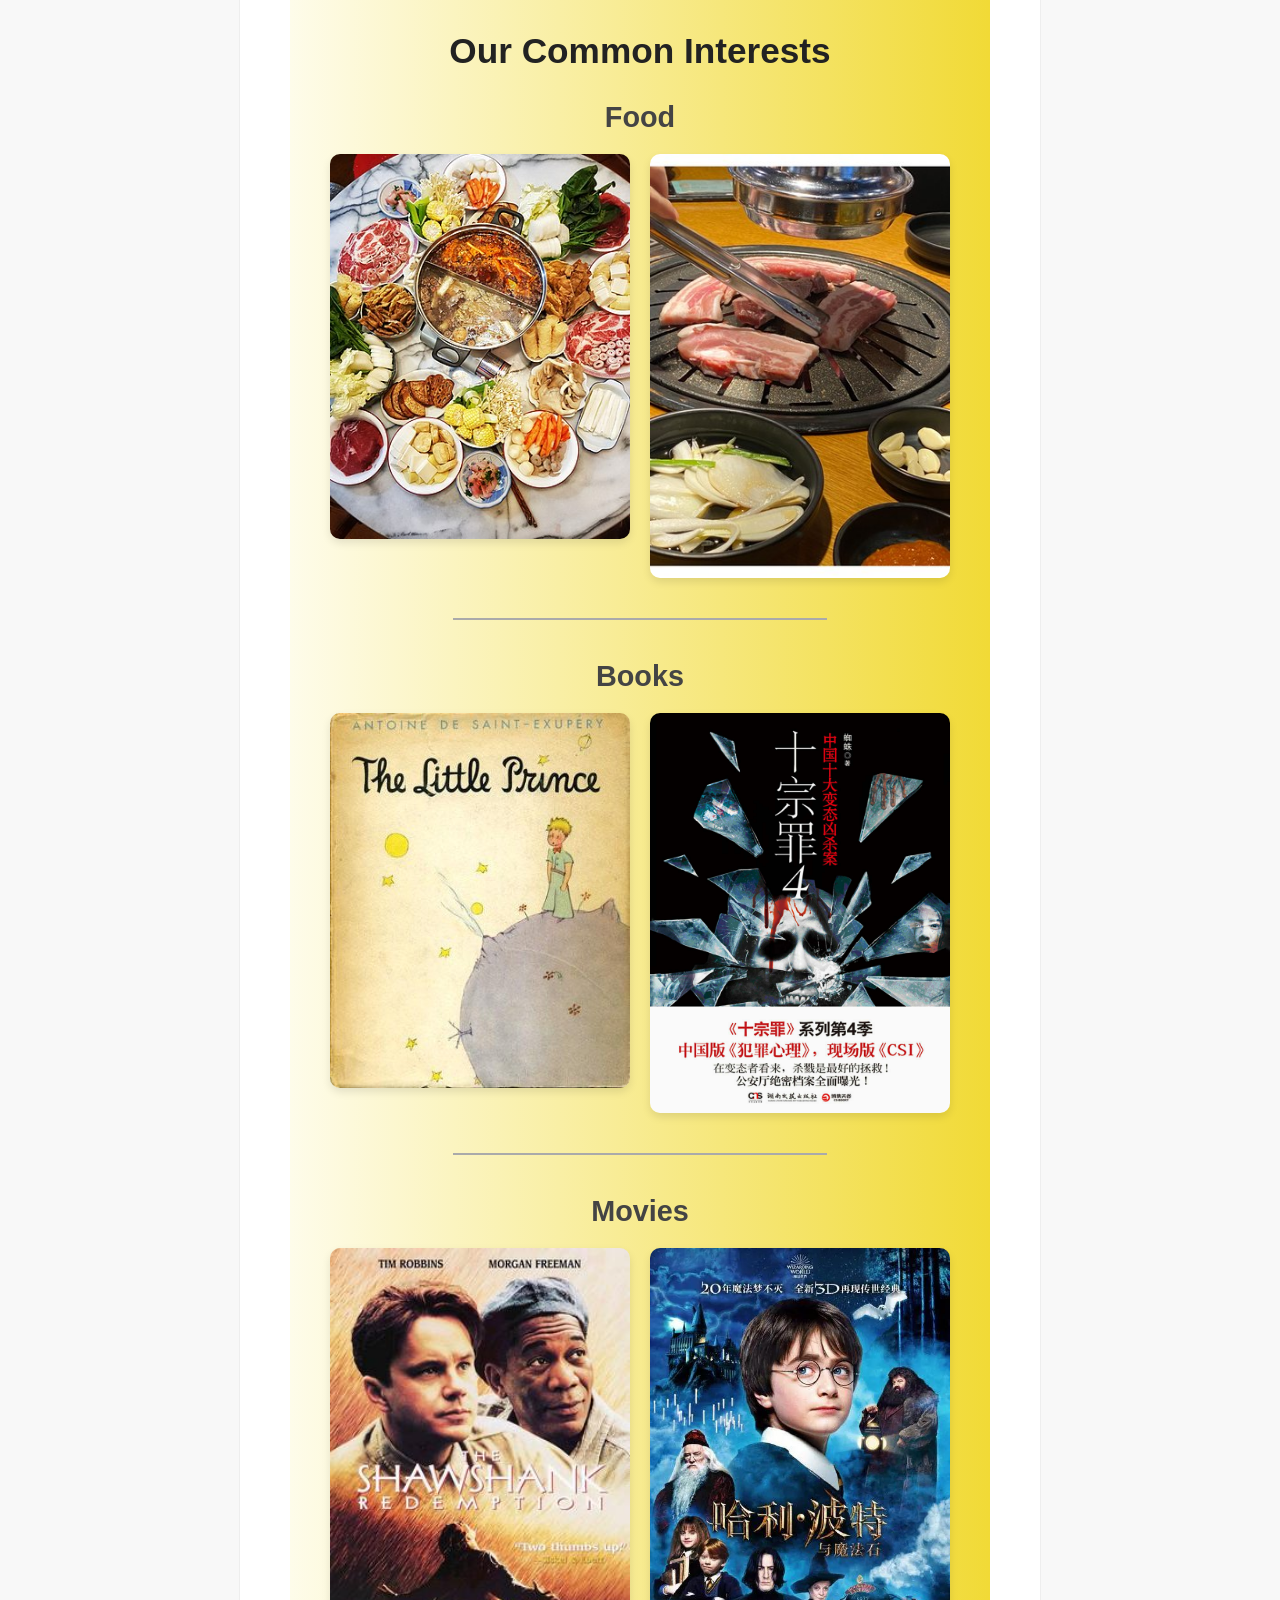
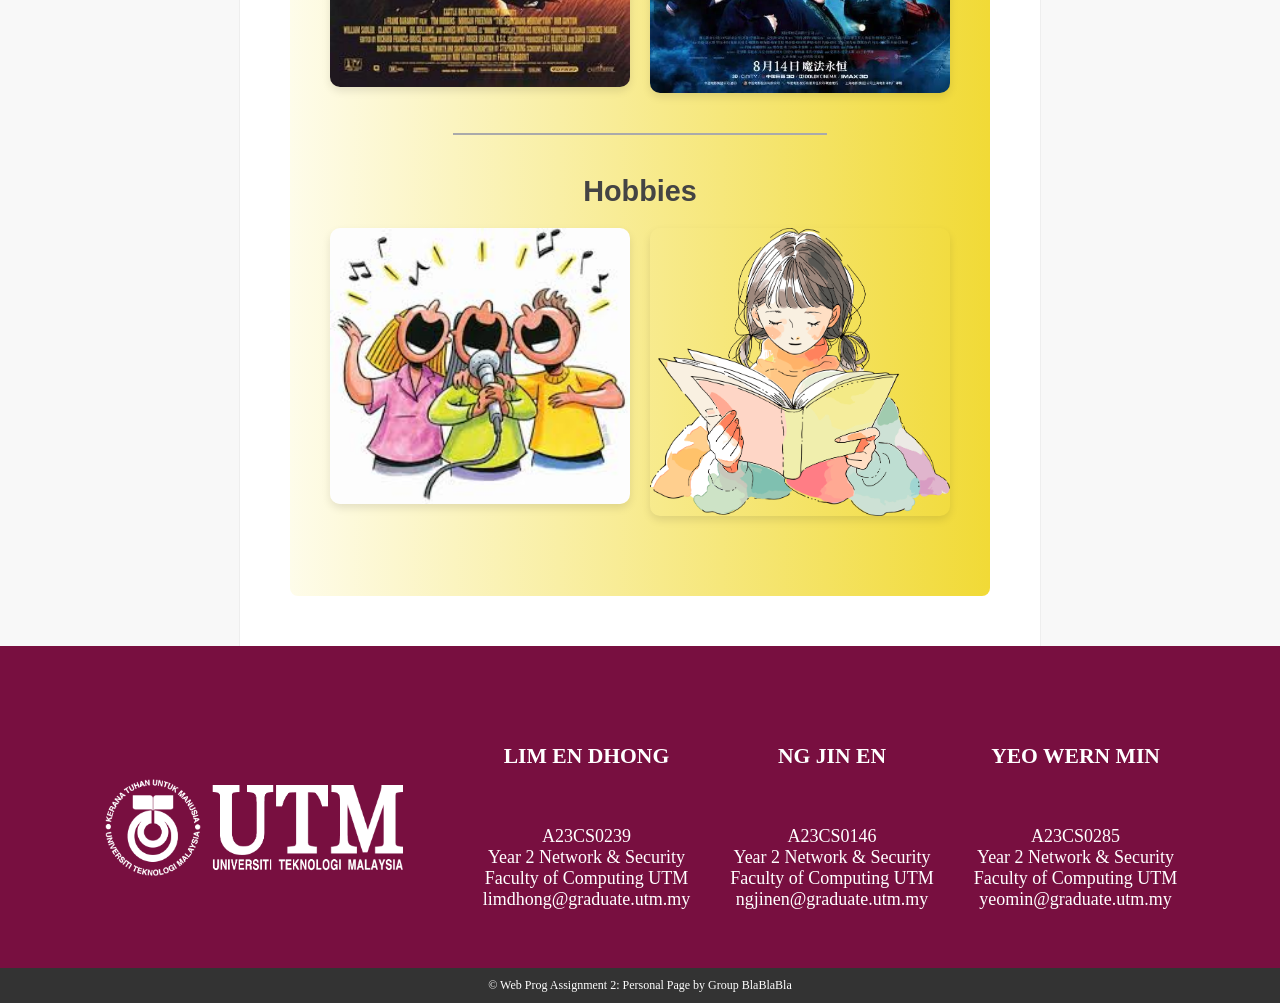
==== commit e4175baf: "update" ====
--- a/index.html
+++ b/index.html
@@ -151,6 +151,7 @@
     /* ========== MAIN CONTENT STYLING ========== */
     /* Main content area */
     .content {
+      text-align: right;
       padding: 50px;
       grid-area: content;
     }
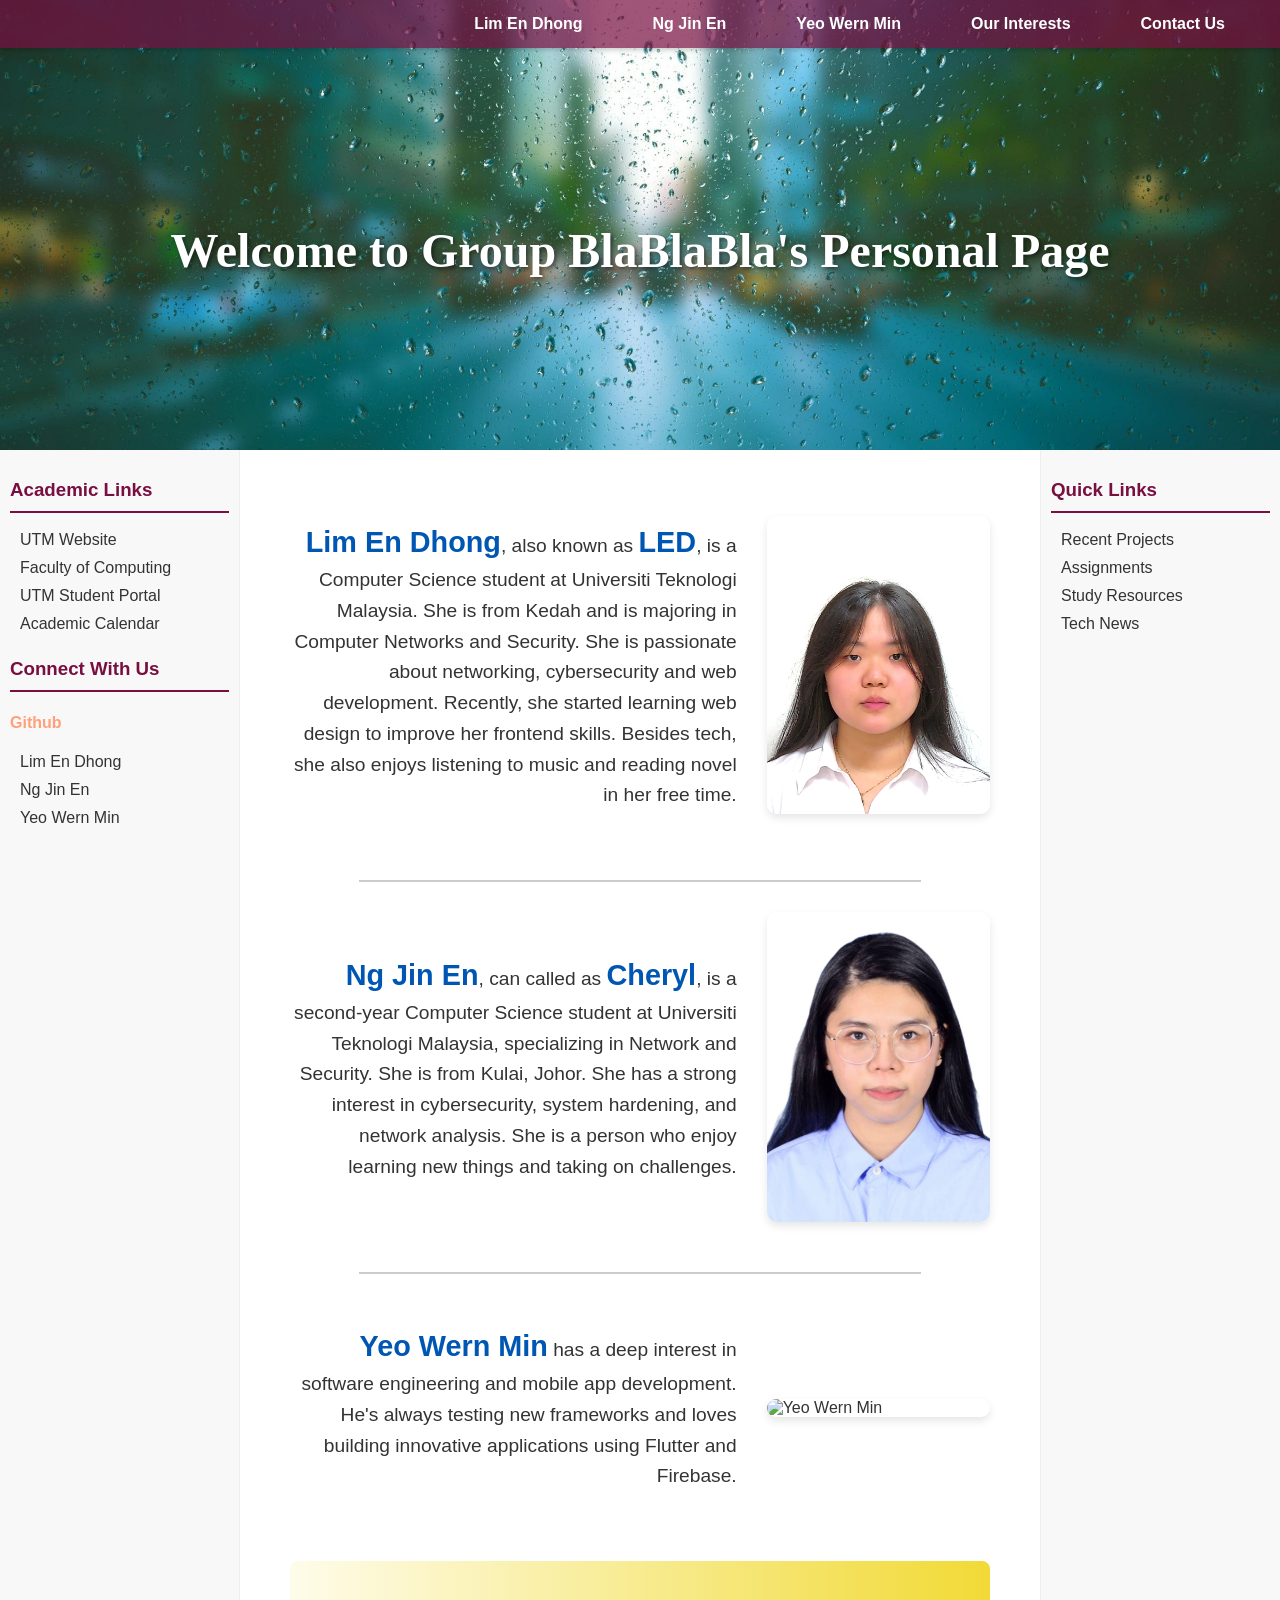
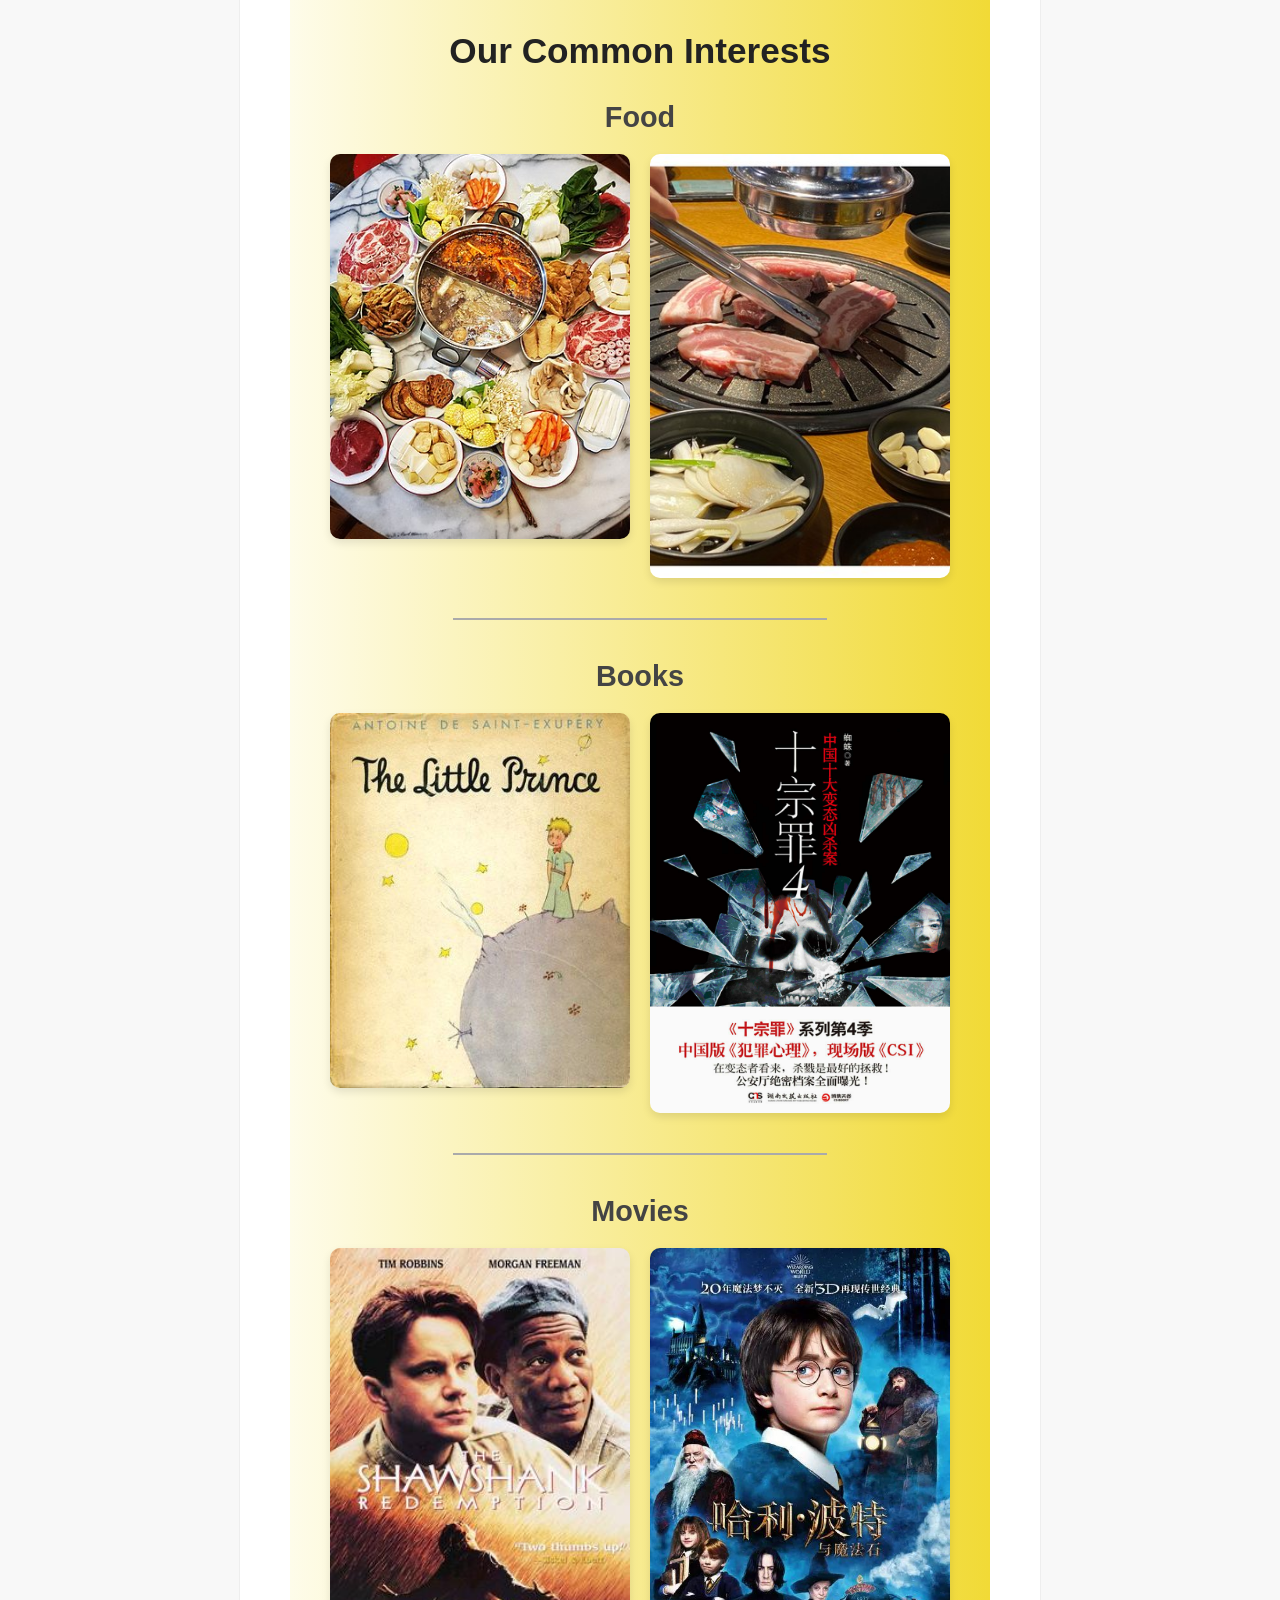
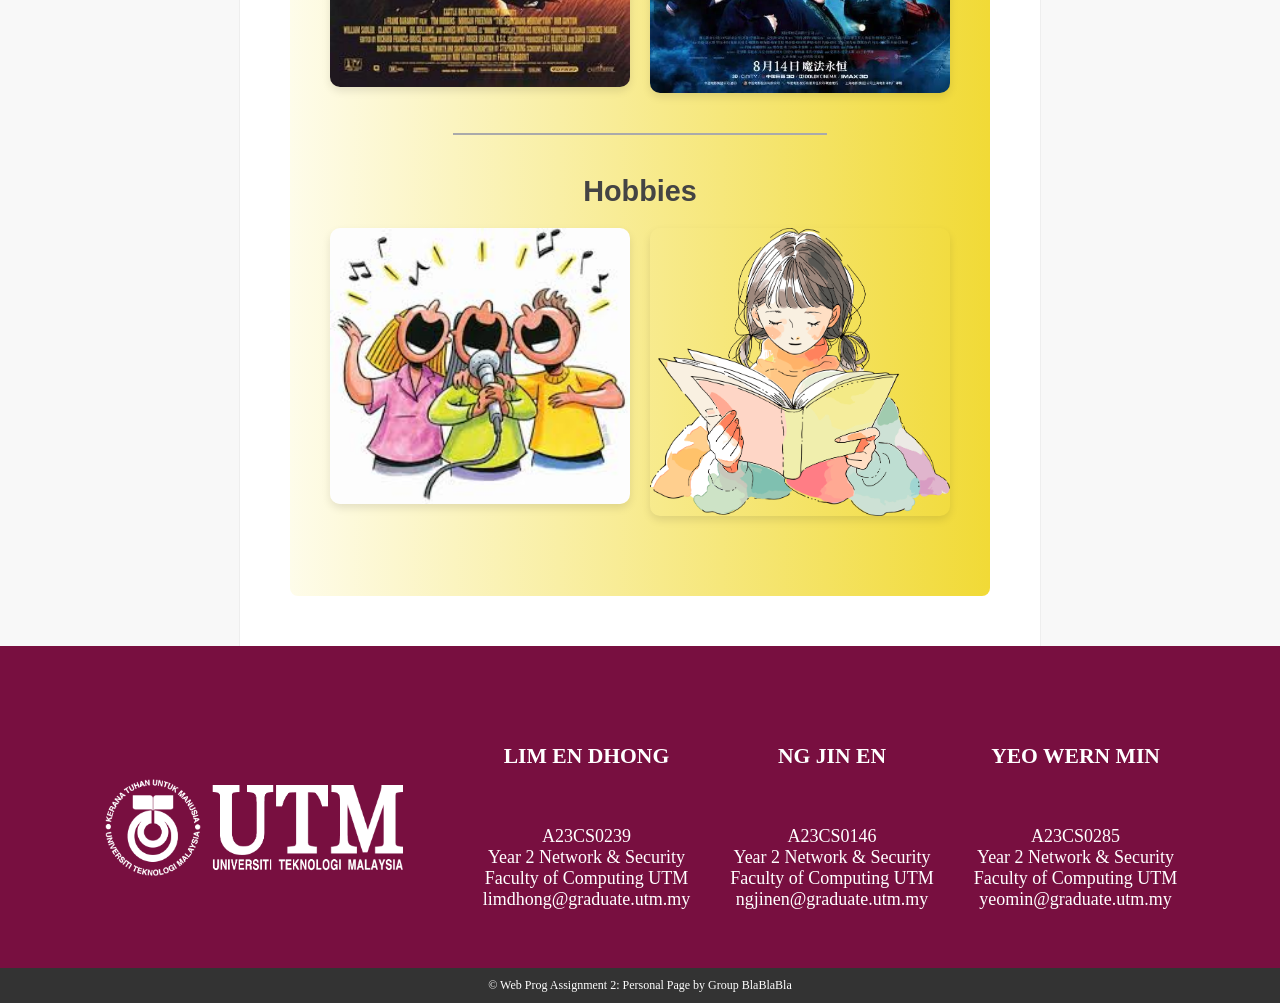
==== commit e27388fb: "update" ====
--- a/index.html
+++ b/index.html
@@ -151,7 +151,6 @@
     /* ========== MAIN CONTENT STYLING ========== */
     /* Main content area */
     .content {
-      text-align: right;
       padding: 50px;
       grid-area: content;
     }
@@ -177,7 +176,7 @@
     
     /* Profile text content */
     .profile-text {
-      text-align: left;
+      text-align: right;
       font-size: 1.2em;
       line-height: 1.6;
     }
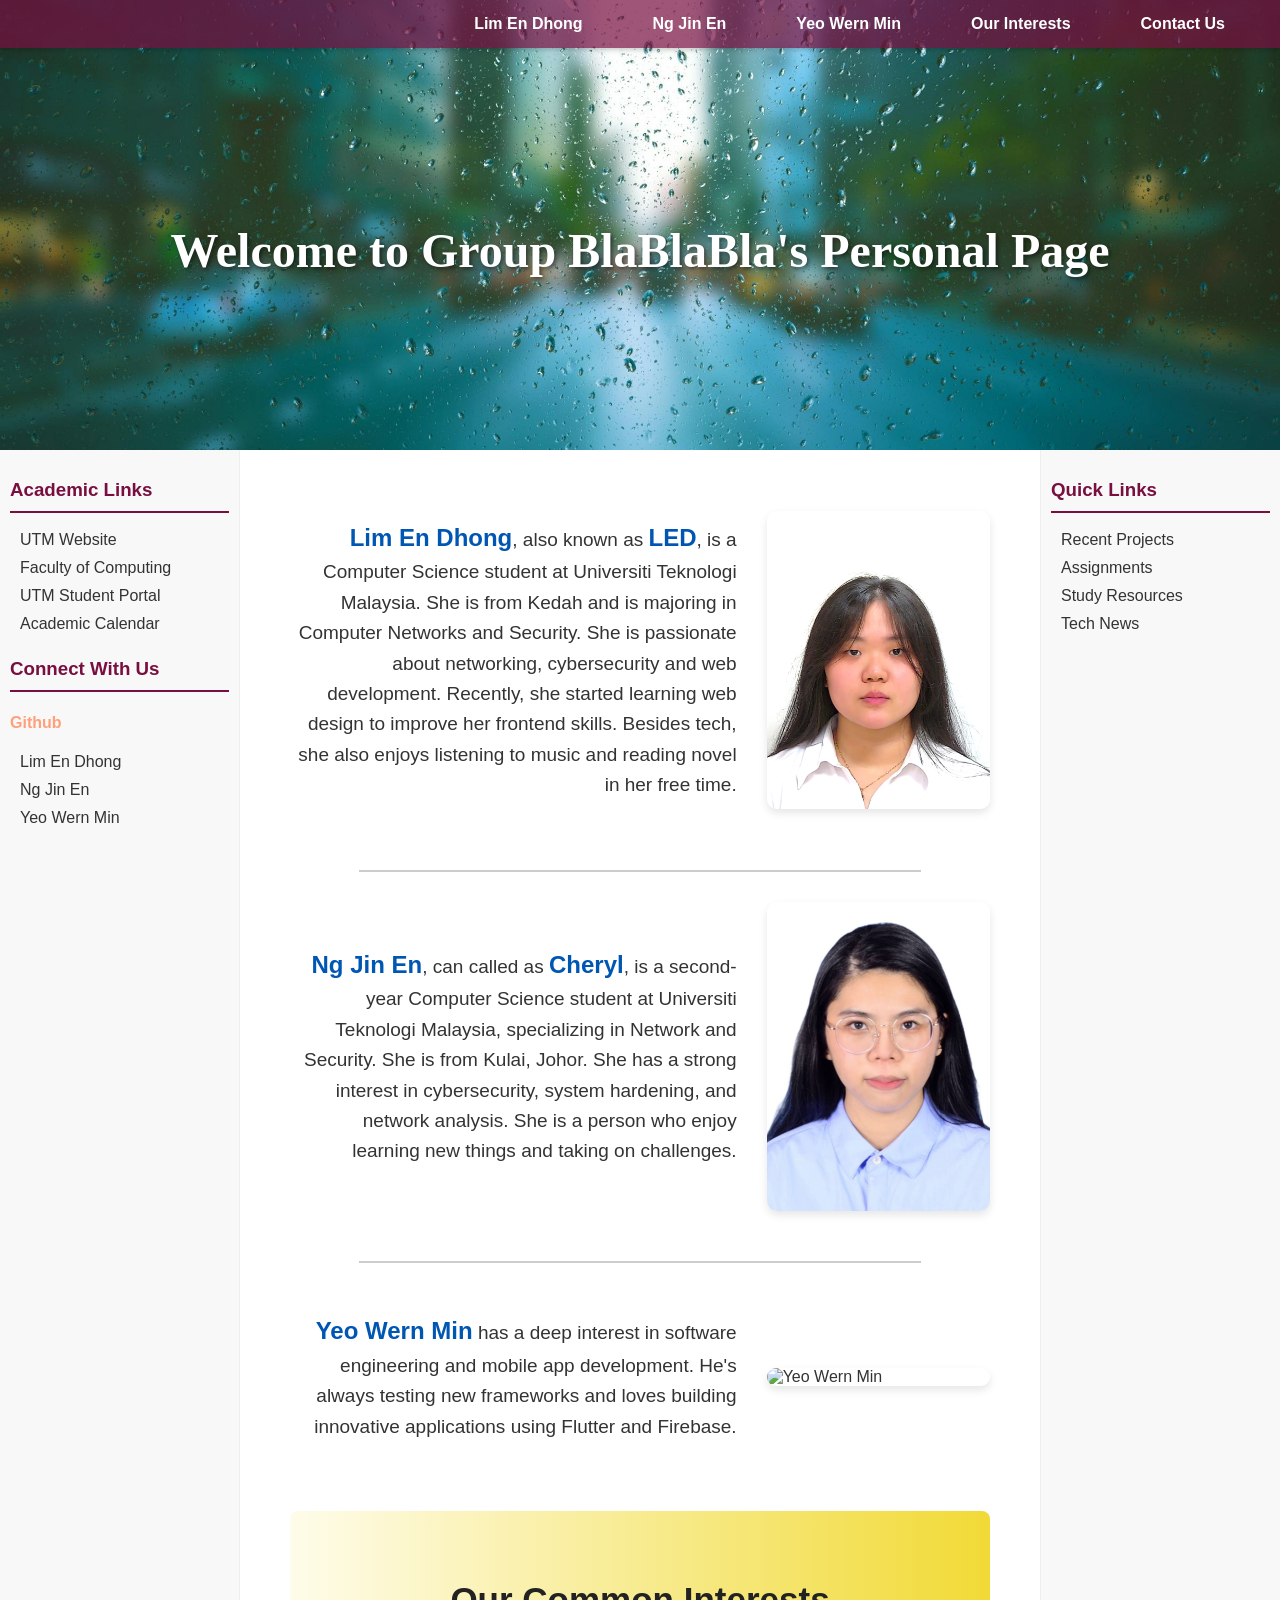
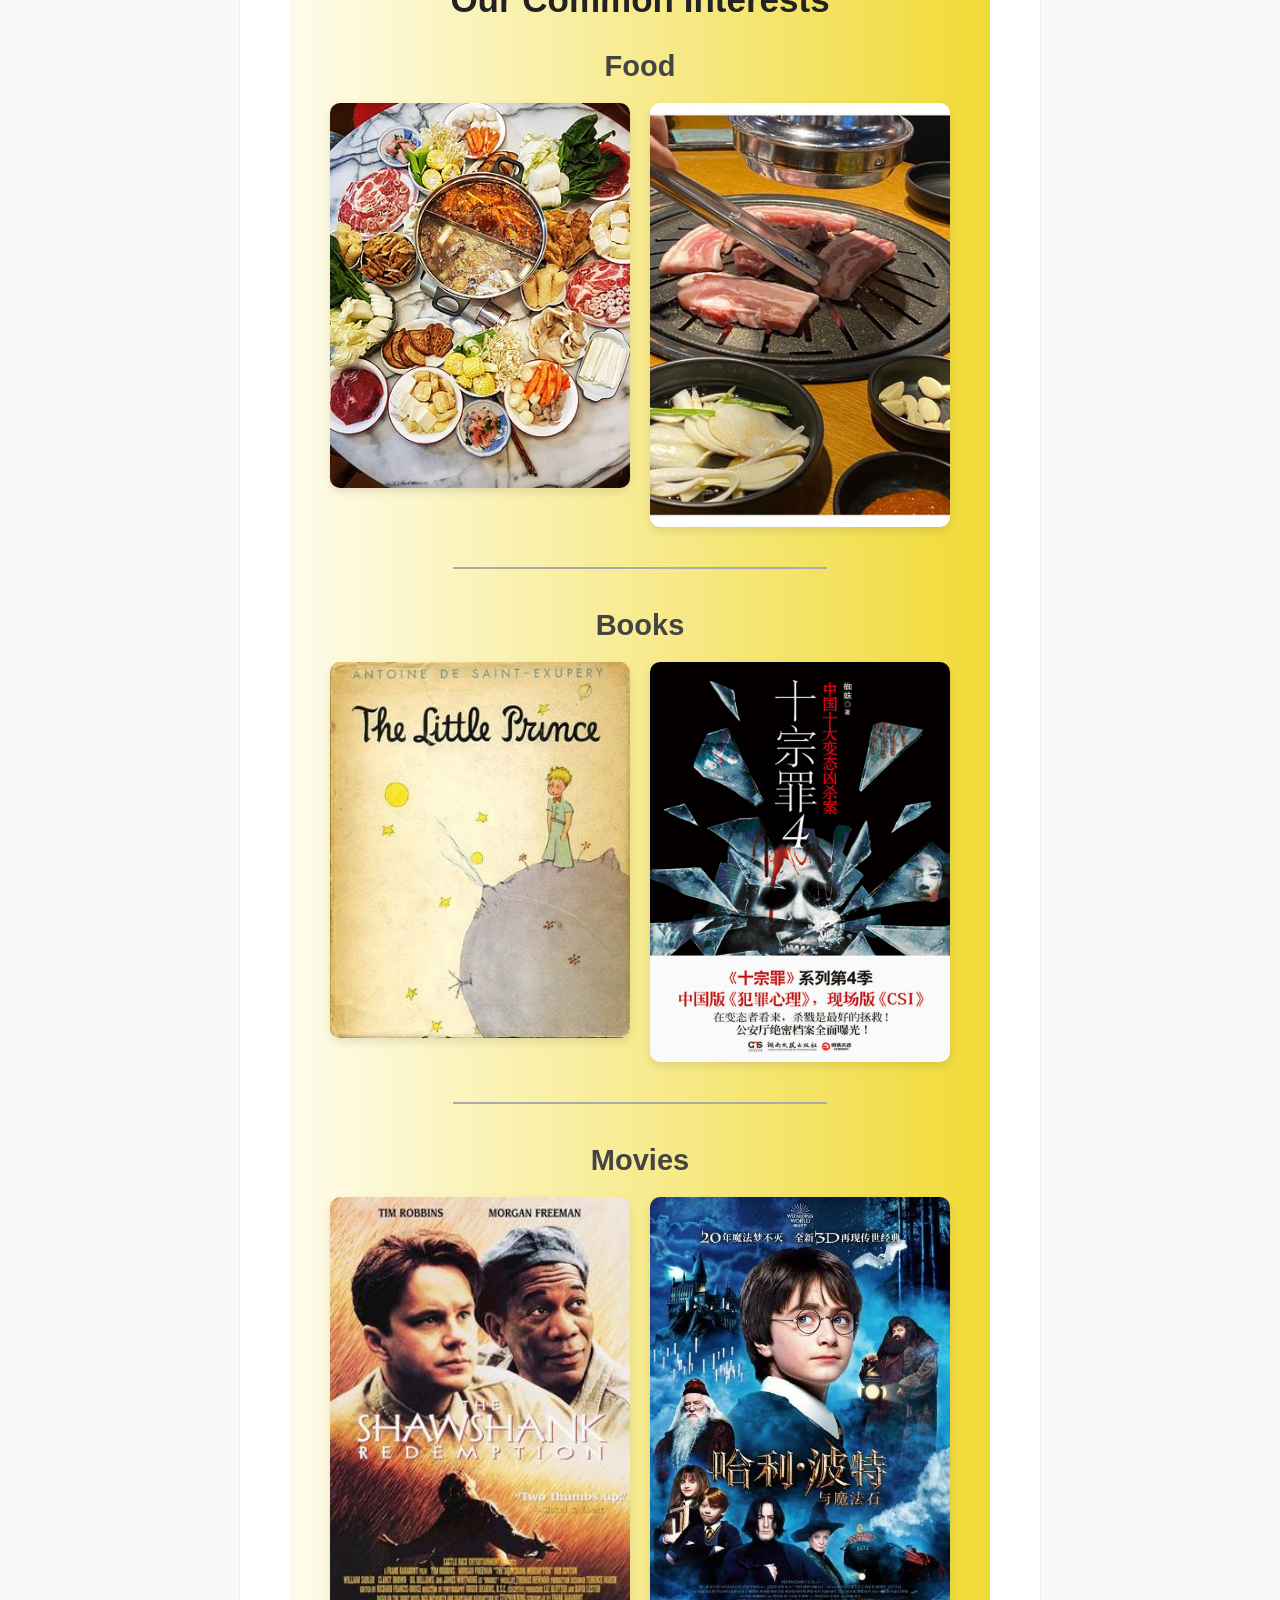
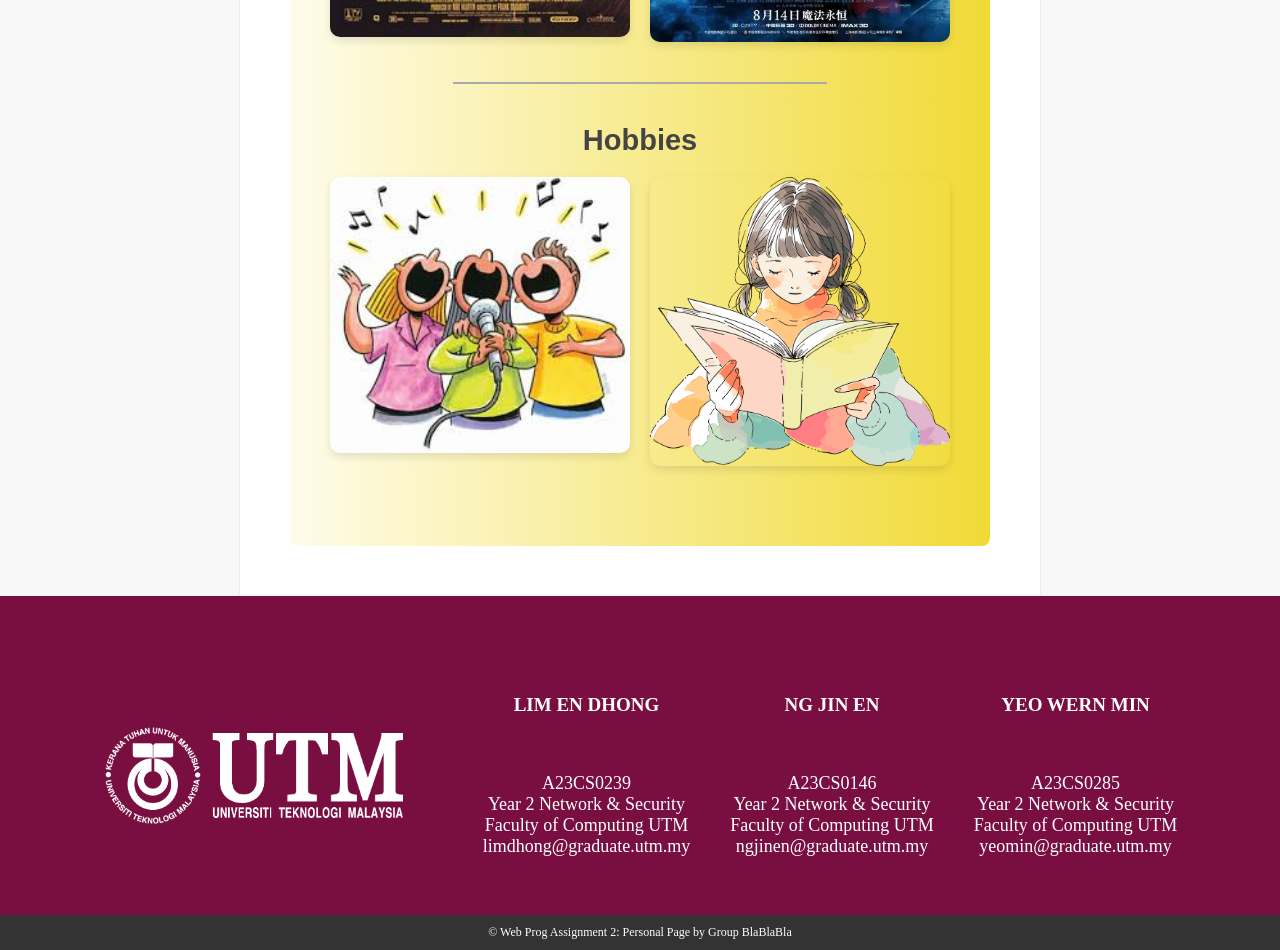
==== commit 7a06c0f7: "update" ====
--- a/index.html
+++ b/index.html
@@ -49,7 +49,7 @@
     .header h1 {
       color: white;
       font-family: 'Times New Roman', Times, serif; 
-      font-size: 3em;
+      font-size: 48px;
       text-shadow: 2px 2px 4px rgba(0,0,0,0.5);
       z-index: 1;
     }
@@ -177,14 +177,14 @@
     /* Profile text content */
     .profile-text {
       text-align: right;
-      font-size: 1.2em;
+      font-size: 19px;
       line-height: 1.6;
     }
     
     /* Emphasized name in profile */
     .profile-text strong {
       color: #0056b3;
-      font-size: 1.5em;
+      font-size: 24px;
     }
 
     /* ========== INTERESTS SECTION STYLING ========== */
@@ -199,7 +199,7 @@
     /* Interests section heading */
     .interests-section h2 {
       text-align: center;
-      font-size: 2.2em;
+      font-size: 35px;
       color: #222;
       margin-bottom: 30px;
     }
@@ -212,7 +212,7 @@
     /* Interest category heading */
     .interest-category h3 {
       text-align: center;
-      font-size: 1.8em;
+      font-size: 29px;
       color: #444;
       margin-bottom: 20px;
     }
@@ -287,7 +287,7 @@
     
     /* Contact name emphasis */
     .contact strong {
-      font-size: 1.2em;
+      font-size: 19px;
       margin-bottom: 15px;
       display: block;
     }
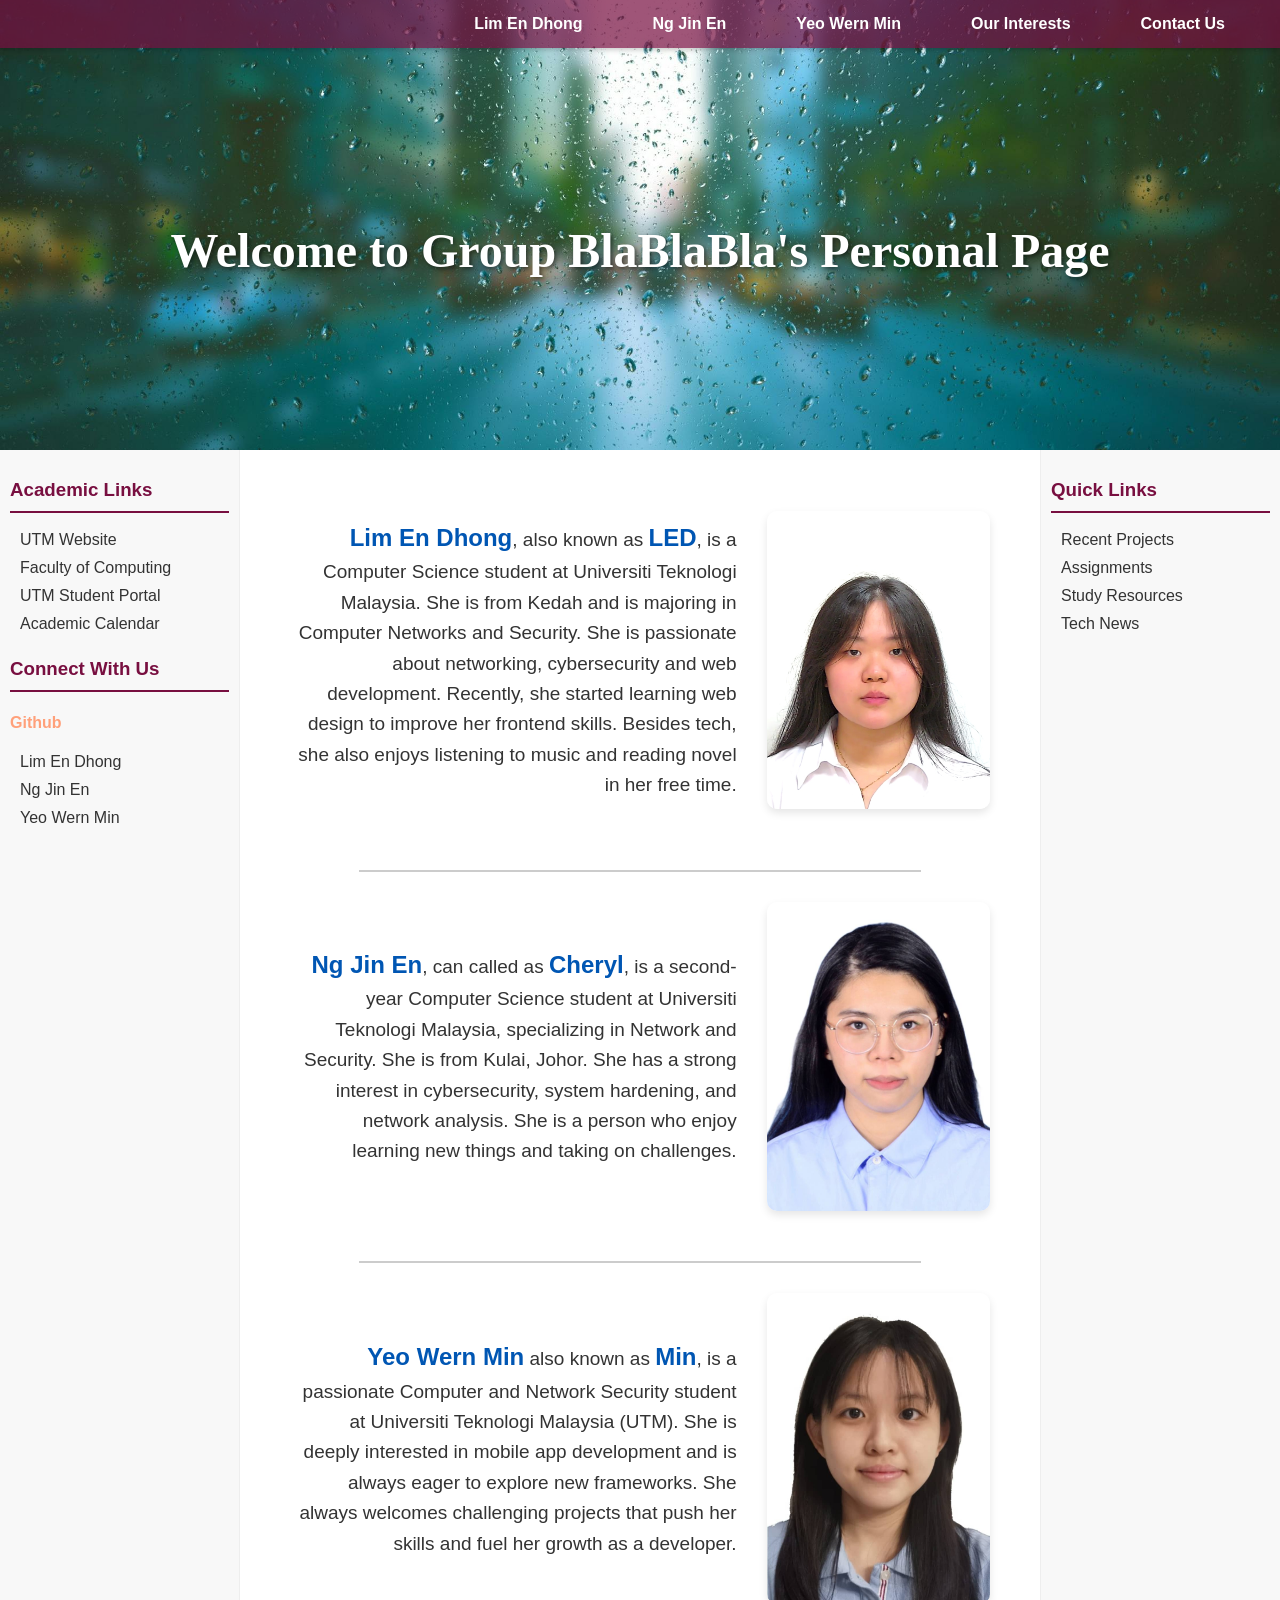
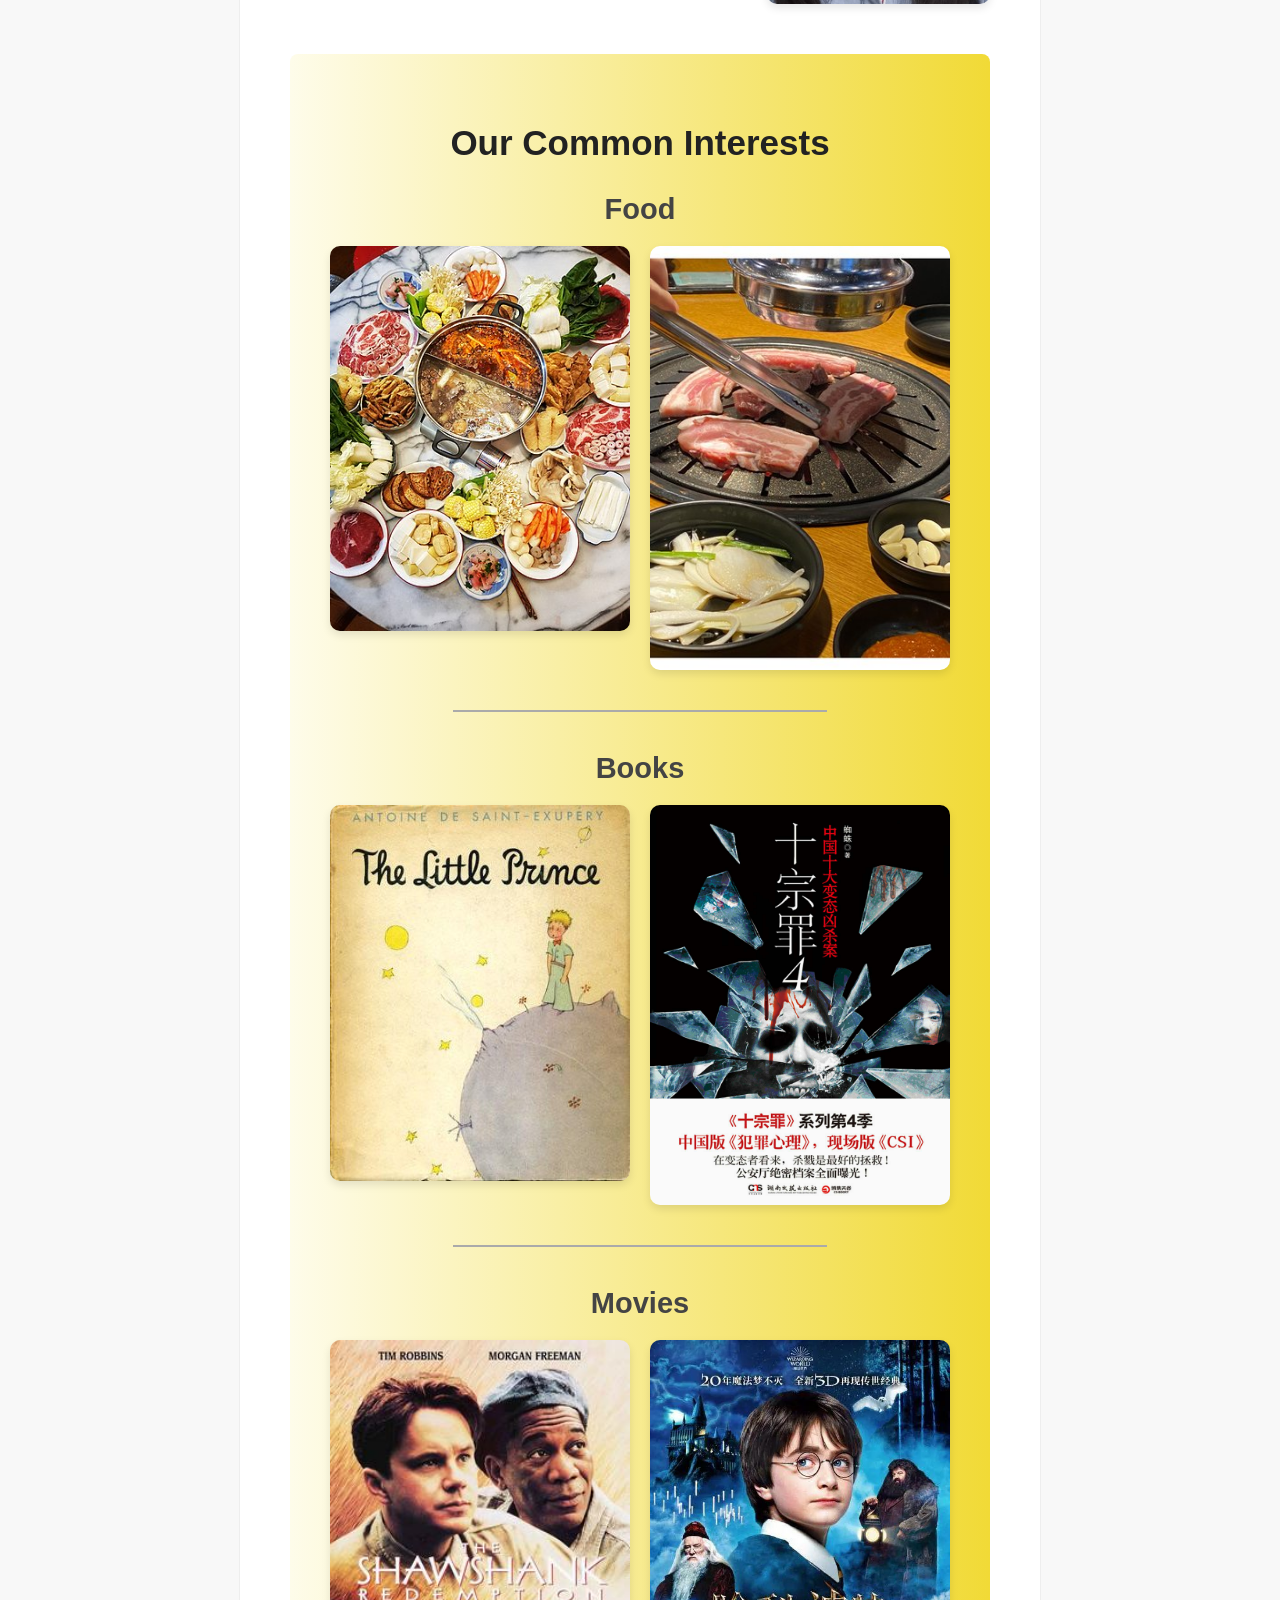
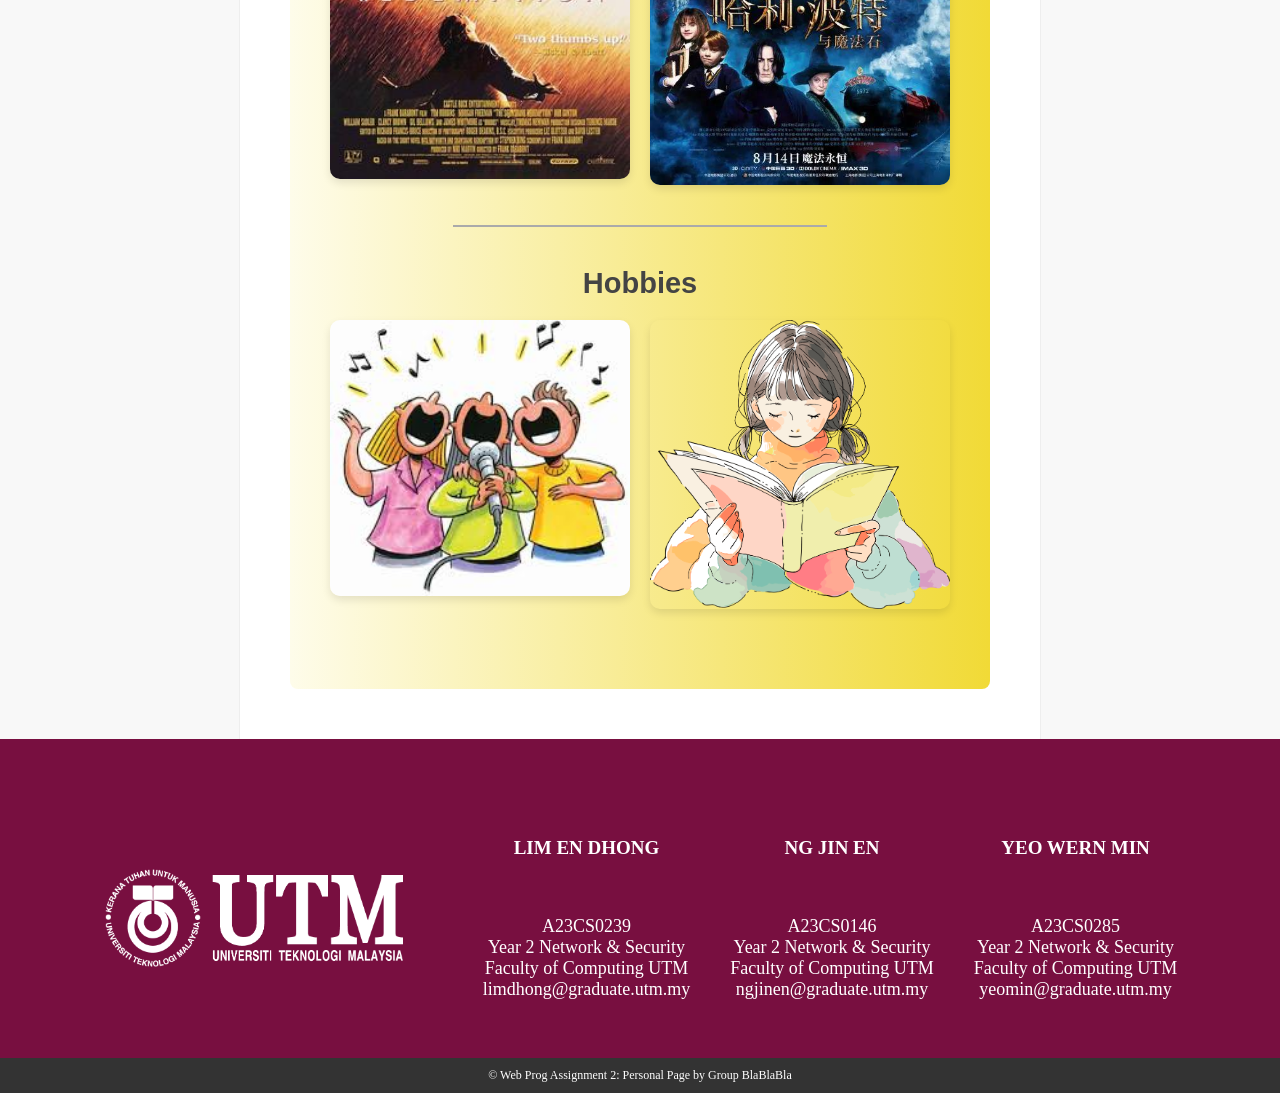
==== commit 1d9ddae6: "Update index.html" ====
--- a/index.html
+++ b/index.html
@@ -435,7 +435,7 @@
       <!-- Third Profile Section - Yeo Wern Min -->
       <section id="profile-wm" class="profile-section">
         <div class="profile-text">
-          <p><strong>Yeo Wern Min</strong> has a deep interest in software engineering and mobile app development. He's always testing new frameworks and loves building innovative applications using Flutter and Firebase.</p>
+          <p><strong>Yeo Wern Min</strong> also known as <strong>Min</strong>, is a passionate Computer and Network Security student at Universiti Teknologi Malaysia (UTM). She is deeply interested in mobile app development and is always eager to explore new frameworks. She always welcomes challenging projects that push her skills and fuel her growth as a developer.</p>
         </div>
         <img src="images/WernMin.jpg" alt="Yeo Wern Min" class="profile-image">
       </section>
@@ -545,4 +545,4 @@
     </footer>
   </div>
 </body>
-</html>+</html>
